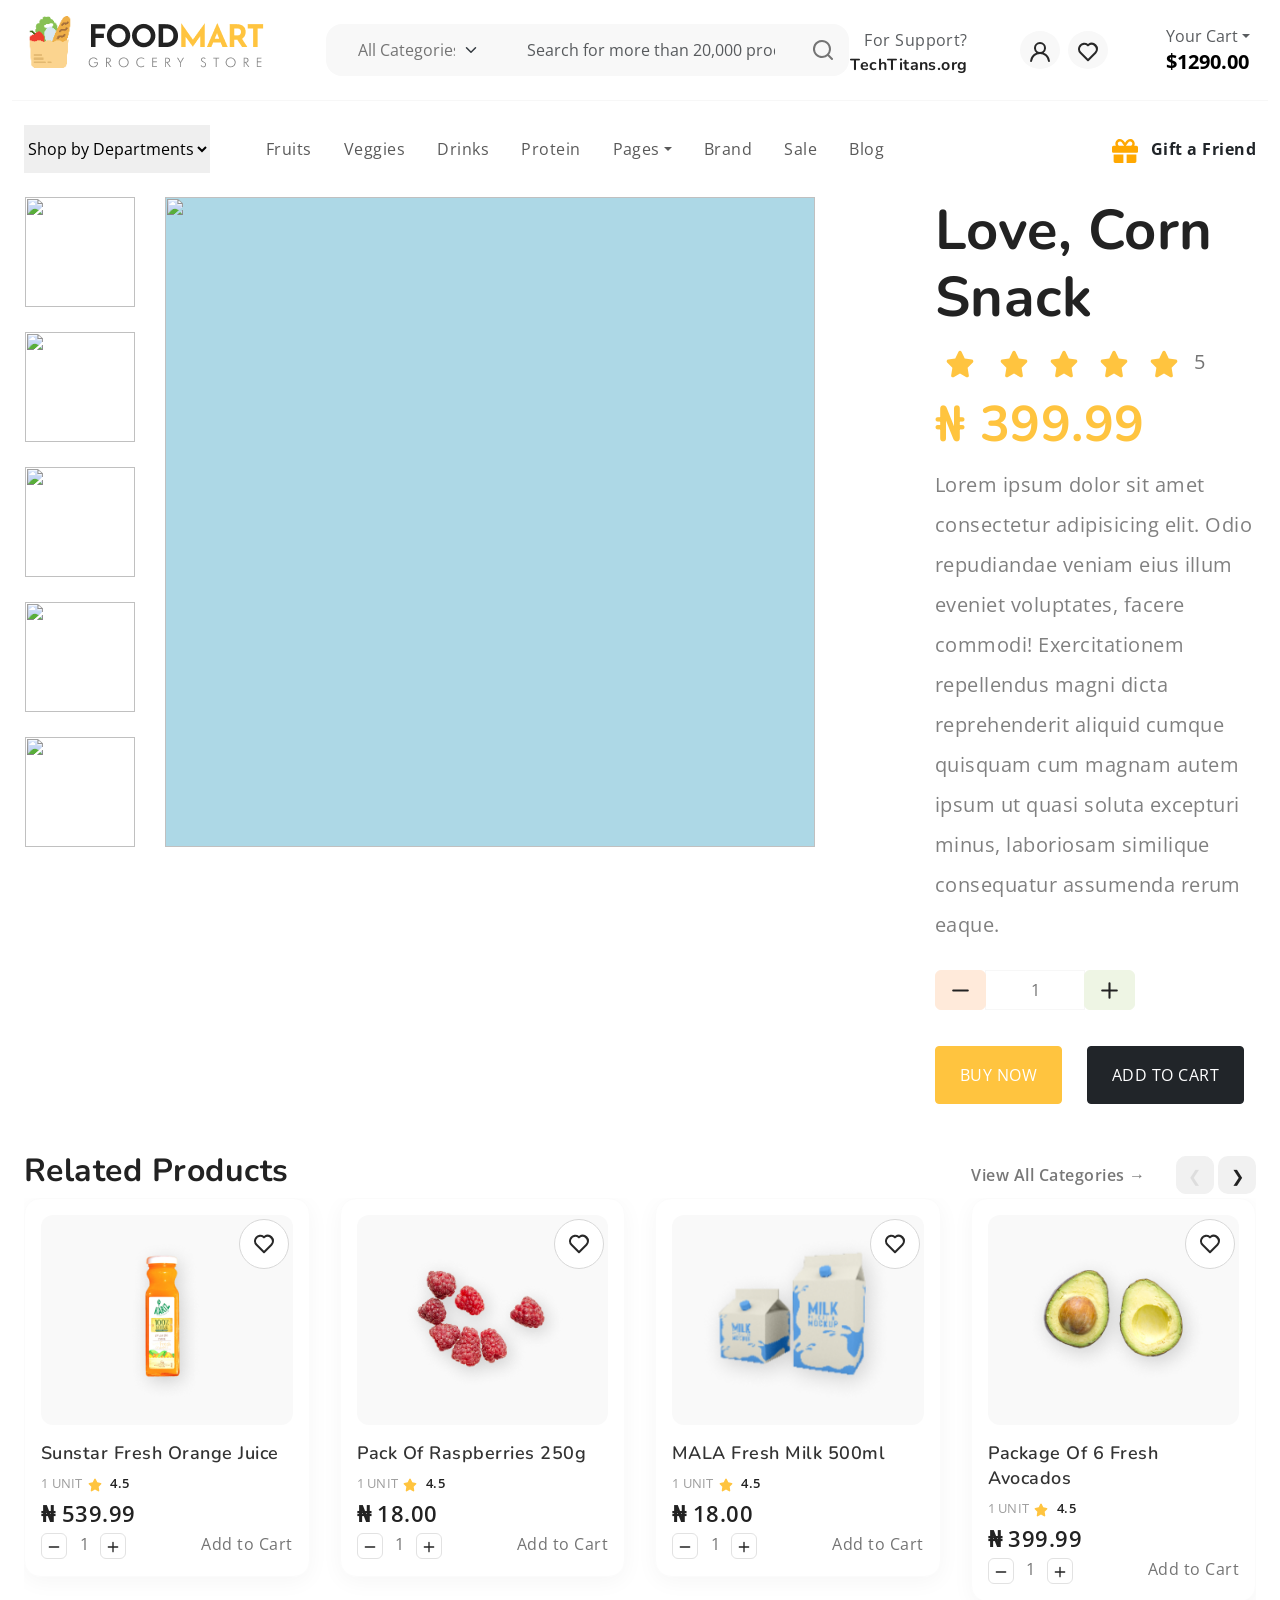
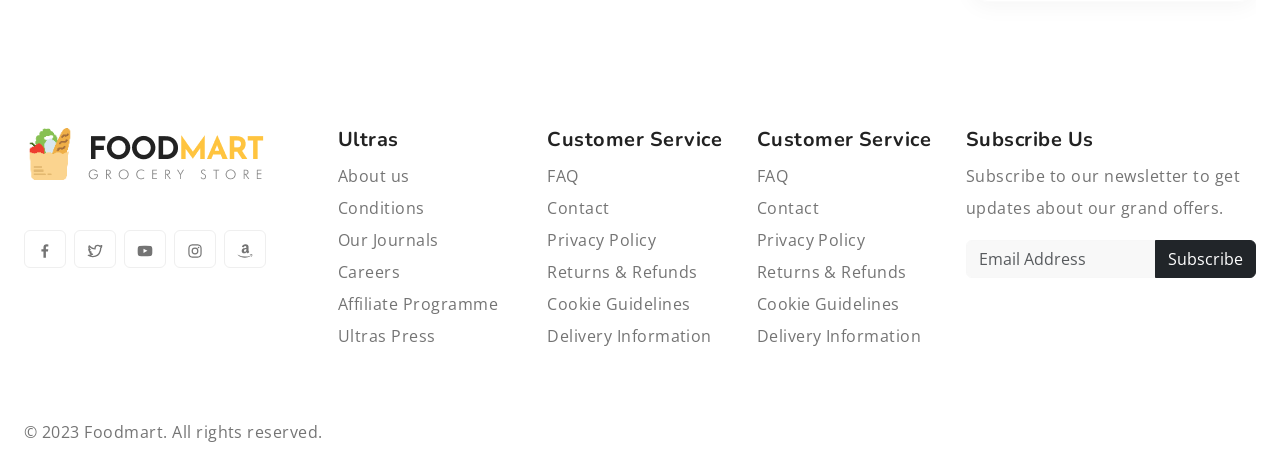
==== single-product.html @ 97806969 "Add files via upload" ====
<!DOCTYPE html>
<html lang="en">

<head>
    <title>GreenMart - Organic Ingredients Ecommerce Website</title>
    <meta charset="utf-8">
    <meta http-equiv="X-UA-Compatible" content="IE=edge">
    <meta name="viewport" content="width=device-width, initial-scale=1.0">
    <meta name="format-detection" content="telephone=no">
    <meta name="apple-mobile-web-app-capable" content="yes">
    <meta name="author" content="">
    <meta name="keywords" content="">
    <meta name="description" content="">

    <link rel="stylesheet" href="https://cdn.jsdelivr.net/npm/swiper@9/swiper-bundle.min.css">
    <link href="https://cdn.jsdelivr.net/npm/bootstrap@5.3.0-alpha3/dist/css/bootstrap.min.css" rel="stylesheet"
        integrity="sha384-KK94CHFLLe+nY2dmCWGMq91rCGa5gtU4mk92HdvYe+M/SXH301p5ILy+dN9+nJOZ" crossorigin="anonymous">
    <link rel="stylesheet" type="text/css" href="css/vendor.css">
    <link rel="stylesheet" type="text/css" href="style.css">

    <link rel="preconnect" href="https://fonts.googleapis.com">
    <link rel="preconnect" href="https://fonts.gstatic.com" crossorigin>
    <link
        href="https://fonts.googleapis.com/css2?family=Nunito:wght@400;700&family=Open+Sans:ital,wght@0,400;0,700;1,400;1,700&display=swap"
        rel="stylesheet">

</head>

<body>

    <svg xmlns="http://www.w3.org/2000/svg" style="display: none;">
        <defs>
            <symbol xmlns="http://www.w3.org/2000/svg" id="link" viewBox="0 0 24 24">
                <path fill="currentColor"
                    d="M12 19a1 1 0 1 0-1-1a1 1 0 0 0 1 1Zm5 0a1 1 0 1 0-1-1a1 1 0 0 0 1 1Zm0-4a1 1 0 1 0-1-1a1 1 0 0 0 1 1Zm-5 0a1 1 0 1 0-1-1a1 1 0 0 0 1 1Zm7-12h-1V2a1 1 0 0 0-2 0v1H8V2a1 1 0 0 0-2 0v1H5a3 3 0 0 0-3 3v14a3 3 0 0 0 3 3h14a3 3 0 0 0 3-3V6a3 3 0 0 0-3-3Zm1 17a1 1 0 0 1-1 1H5a1 1 0 0 1-1-1v-9h16Zm0-11H4V6a1 1 0 0 1 1-1h1v1a1 1 0 0 0 2 0V5h8v1a1 1 0 0 0 2 0V5h1a1 1 0 0 1 1 1ZM7 15a1 1 0 1 0-1-1a1 1 0 0 0 1 1Zm0 4a1 1 0 1 0-1-1a1 1 0 0 0 1 1Z" />
            </symbol>
            <symbol xmlns="http://www.w3.org/2000/svg" id="arrow-right" viewBox="0 0 24 24">
                <path fill="currentColor"
                    d="M17.92 11.62a1 1 0 0 0-.21-.33l-5-5a1 1 0 0 0-1.42 1.42l3.3 3.29H7a1 1 0 0 0 0 2h7.59l-3.3 3.29a1 1 0 0 0 0 1.42a1 1 0 0 0 1.42 0l5-5a1 1 0 0 0 .21-.33a1 1 0 0 0 0-.76Z" />
            </symbol>
            <symbol xmlns="http://www.w3.org/2000/svg" id="category" viewBox="0 0 24 24">
                <path fill="currentColor"
                    d="M19 5.5h-6.28l-.32-1a3 3 0 0 0-2.84-2H5a3 3 0 0 0-3 3v13a3 3 0 0 0 3 3h14a3 3 0 0 0 3-3v-10a3 3 0 0 0-3-3Zm1 13a1 1 0 0 1-1 1H5a1 1 0 0 1-1-1v-13a1 1 0 0 1 1-1h4.56a1 1 0 0 1 .95.68l.54 1.64a1 1 0 0 0 .95.68h7a1 1 0 0 1 1 1Z" />
            </symbol>
            <symbol xmlns="http://www.w3.org/2000/svg" id="calendar" viewBox="0 0 24 24">
                <path fill="currentColor"
                    d="M19 4h-2V3a1 1 0 0 0-2 0v1H9V3a1 1 0 0 0-2 0v1H5a3 3 0 0 0-3 3v12a3 3 0 0 0 3 3h14a3 3 0 0 0 3-3V7a3 3 0 0 0-3-3Zm1 15a1 1 0 0 1-1 1H5a1 1 0 0 1-1-1v-7h16Zm0-9H4V7a1 1 0 0 1 1-1h2v1a1 1 0 0 0 2 0V6h6v1a1 1 0 0 0 2 0V6h2a1 1 0 0 1 1 1Z" />
            </symbol>
            <symbol xmlns="http://www.w3.org/2000/svg" id="heart" viewBox="0 0 24 24">
                <path fill="currentColor"
                    d="M20.16 4.61A6.27 6.27 0 0 0 12 4a6.27 6.27 0 0 0-8.16 9.48l7.45 7.45a1 1 0 0 0 1.42 0l7.45-7.45a6.27 6.27 0 0 0 0-8.87Zm-1.41 7.46L12 18.81l-6.75-6.74a4.28 4.28 0 0 1 3-7.3a4.25 4.25 0 0 1 3 1.25a1 1 0 0 0 1.42 0a4.27 4.27 0 0 1 6 6.05Z" />
            </symbol>
            <symbol xmlns="http://www.w3.org/2000/svg" id="plus" viewBox="0 0 24 24">
                <path fill="currentColor"
                    d="M19 11h-6V5a1 1 0 0 0-2 0v6H5a1 1 0 0 0 0 2h6v6a1 1 0 0 0 2 0v-6h6a1 1 0 0 0 0-2Z" />
            </symbol>
            <symbol xmlns="http://www.w3.org/2000/svg" id="minus" viewBox="0 0 24 24">
                <path fill="currentColor" d="M19 11H5a1 1 0 0 0 0 2h14a1 1 0 0 0 0-2Z" />
            </symbol>
            <symbol xmlns="http://www.w3.org/2000/svg" id="cart" viewBox="0 0 24 24">
                <path fill="currentColor"
                    d="M8.5 19a1.5 1.5 0 1 0 1.5 1.5A1.5 1.5 0 0 0 8.5 19ZM19 16H7a1 1 0 0 1 0-2h8.491a3.013 3.013 0 0 0 2.885-2.176l1.585-5.55A1 1 0 0 0 19 5H6.74a3.007 3.007 0 0 0-2.82-2H3a1 1 0 0 0 0 2h.921a1.005 1.005 0 0 1 .962.725l.155.545v.005l1.641 5.742A3 3 0 0 0 7 18h12a1 1 0 0 0 0-2Zm-1.326-9l-1.22 4.274a1.005 1.005 0 0 1-.963.726H8.754l-.255-.892L7.326 7ZM16.5 19a1.5 1.5 0 1 0 1.5 1.5a1.5 1.5 0 0 0-1.5-1.5Z" />
            </symbol>
            <symbol xmlns="http://www.w3.org/2000/svg" id="check" viewBox="0 0 24 24">
                <path fill="currentColor"
                    d="M18.71 7.21a1 1 0 0 0-1.42 0l-7.45 7.46l-3.13-3.14A1 1 0 1 0 5.29 13l3.84 3.84a1 1 0 0 0 1.42 0l8.16-8.16a1 1 0 0 0 0-1.47Z" />
            </symbol>
            <symbol xmlns="http://www.w3.org/2000/svg" id="trash" viewBox="0 0 24 24">
                <path fill="currentColor"
                    d="M10 18a1 1 0 0 0 1-1v-6a1 1 0 0 0-2 0v6a1 1 0 0 0 1 1ZM20 6h-4V5a3 3 0 0 0-3-3h-2a3 3 0 0 0-3 3v1H4a1 1 0 0 0 0 2h1v11a3 3 0 0 0 3 3h8a3 3 0 0 0 3-3V8h1a1 1 0 0 0 0-2ZM10 5a1 1 0 0 1 1-1h2a1 1 0 0 1 1 1v1h-4Zm7 14a1 1 0 0 1-1 1H8a1 1 0 0 1-1-1V8h10Zm-3-1a1 1 0 0 0 1-1v-6a1 1 0 0 0-2 0v6a1 1 0 0 0 1 1Z" />
            </symbol>
            <symbol xmlns="http://www.w3.org/2000/svg" id="star-outline" viewBox="0 0 15 15">
                <path fill="none" stroke="currentColor" stroke-linecap="round" stroke-linejoin="round"
                    d="M7.5 9.804L5.337 11l.413-2.533L4 6.674l2.418-.37L7.5 4l1.082 2.304l2.418.37l-1.75 1.793L9.663 11L7.5 9.804Z" />
            </symbol>
            <symbol xmlns="http://www.w3.org/2000/svg" id="star-solid" viewBox="0 0 15 15">
                <path fill="currentColor"
                    d="M7.953 3.788a.5.5 0 0 0-.906 0L6.08 5.85l-2.154.33a.5.5 0 0 0-.283.843l1.574 1.613l-.373 2.284a.5.5 0 0 0 .736.518l1.92-1.063l1.921 1.063a.5.5 0 0 0 .736-.519l-.373-2.283l1.574-1.613a.5.5 0 0 0-.283-.844L8.921 5.85l-.968-2.062Z" />
            </symbol>
            <symbol xmlns="http://www.w3.org/2000/svg" id="search" viewBox="0 0 24 24">
                <path fill="currentColor"
                    d="M21.71 20.29L18 16.61A9 9 0 1 0 16.61 18l3.68 3.68a1 1 0 0 0 1.42 0a1 1 0 0 0 0-1.39ZM11 18a7 7 0 1 1 7-7a7 7 0 0 1-7 7Z" />
            </symbol>
            <symbol xmlns="http://www.w3.org/2000/svg" id="user" viewBox="0 0 24 24">
                <path fill="currentColor"
                    d="M15.71 12.71a6 6 0 1 0-7.42 0a10 10 0 0 0-6.22 8.18a1 1 0 0 0 2 .22a8 8 0 0 1 15.9 0a1 1 0 0 0 1 .89h.11a1 1 0 0 0 .88-1.1a10 10 0 0 0-6.25-8.19ZM12 12a4 4 0 1 1 4-4a4 4 0 0 1-4 4Z" />
            </symbol>
            <symbol xmlns="http://www.w3.org/2000/svg" id="close" viewBox="0 0 15 15">
                <path fill="currentColor"
                    d="M7.953 3.788a.5.5 0 0 0-.906 0L6.08 5.85l-2.154.33a.5.5 0 0 0-.283.843l1.574 1.613l-.373 2.284a.5.5 0 0 0 .736.518l1.92-1.063l1.921 1.063a.5.5 0 0 0 .736-.519l-.373-2.283l1.574-1.613a.5.5 0 0 0-.283-.844L8.921 5.85l-.968-2.062Z" />
            </symbol>
        </defs>
    </svg>

    <div class="preloader-wrapper">
        <div class="preloader">
        </div>
    </div>

    <div class="offcanvas offcanvas-end" data-bs-scroll="true" tabindex="-1" id="offcanvasCart"
        aria-labelledby="My Cart">
        <div class="offcanvas-header justify-content-center">
            <button type="button" class="btn-close" data-bs-dismiss="offcanvas" aria-label="Close"></button>
        </div>
        <div class="offcanvas-body">
            <div class="order-md-last">
                <h4 class="d-flex justify-content-between align-items-center mb-3">
                    <span class="text-primary">Your cart</span>
                    <span class="badge bg-primary rounded-pill">3</span>
                </h4>
                <ul class="list-group mb-3">
                    <li class="list-group-item d-flex justify-content-between lh-sm">
                        <div>
                            <h6 class="my-0">Growers cider</h6>
                            <small class="text-body-secondary">Brief description</small>
                        </div>
                        <span class="text-body-secondary">$12</span>
                    </li>
                    <li class="list-group-item d-flex justify-content-between lh-sm">
                        <div>
                            <h6 class="my-0">Fresh grapes</h6>
                            <small class="text-body-secondary">Brief description</small>
                        </div>
                        <span class="text-body-secondary">$8</span>
                    </li>
                    <li class="list-group-item d-flex justify-content-between lh-sm">
                        <div>
                            <h6 class="my-0">Heinz tomato ketchup</h6>
                            <small class="text-body-secondary">Brief description</small>
                        </div>
                        <span class="text-body-secondary">$5</span>
                    </li>
                    <li class="list-group-item d-flex justify-content-between">
                        <span>Total (USD)</span>
                        <strong>$20</strong>
                    </li>
                </ul>

                <button class="w-100 btn btn-primary btn-lg" type="submit">Continue to checkout</button>
            </div>
        </div>
    </div>

    <div class="offcanvas offcanvas-end" data-bs-scroll="true" tabindex="-1" id="offcanvasSearch"
        aria-labelledby="Search">
        <div class="offcanvas-header justify-content-center">
            <button type="button" class="btn-close" data-bs-dismiss="offcanvas" aria-label="Close"></button>
        </div>
        <div class="offcanvas-body">
            <div class="order-md-last">
                <h4 class="d-flex justify-content-between align-items-center mb-3">
                    <span class="text-primary">Search</span>
                </h4>
                <form role="search" action="index.html" method="get" class="d-flex mt-3 gap-0">
                    <input class="form-control rounded-start rounded-0 bg-light" type="email"
                        placeholder="What are you looking for?" aria-label="What are you looking for?">
                    <button class="btn btn-dark rounded-end rounded-0" type="submit">Search</button>
                </form>
            </div>
        </div>
    </div>

    <header>
        <div class="container-fluid">
            <div class="row py-3 border-bottom">

                <div class="col-sm-4 col-lg-3 text-center text-sm-start">
                    <div class="main-logo">
                        <a href="index.html">
                            <img src="images/logo.png" alt="logo" class="img-fluid">
                        </a>
                    </div>
                </div>

                <div class="col-sm-6 offset-sm-2 offset-md-0 col-lg-5 d-none d-lg-block">
                    <div class="search-bar row bg-light p-2 my-2 rounded-4">
                        <div class="col-md-4 d-none d-md-block">
                            <select class="form-select border-0 bg-transparent">
                                <option>All Categories</option>
                                <option>Grains</option>
                                <option>Fruits</option>
                                <option>Vegetables</option>
                                <option>Oils</option>
                                <option>Meat & Poultry</option>
                                <option>Fish & Seafood</option>
                                <option>Nuts & Seeds</option>
                                <option>Dairy Foods</option>
                                <option>Snacks & Drinks</option>
                            </select>
                        </div>
                        <div class="col-11 col-md-7">
                            <form id="search-form" class="text-center" action="index.html" method="post">
                                <input type="text" class="form-control border-0 bg-transparent"
                                    placeholder="Search for more than 20,000 products" />
                            </form>
                        </div>
                        <div class="col-1">
                            <svg xmlns="http://www.w3.org/2000/svg" width="24" height="24" viewBox="0 0 24 24">
                                <path fill="currentColor"
                                    d="M21.71 20.29L18 16.61A9 9 0 1 0 16.61 18l3.68 3.68a1 1 0 0 0 1.42 0a1 1 0 0 0 0-1.39ZM11 18a7 7 0 1 1 7-7a7 7 0 0 1-7 7Z" />
                            </svg>
                        </div>
                    </div>
                </div>

                <div
                    class="col-sm-8 col-lg-4 d-flex justify-content-end gap-5 align-items-center mt-4 mt-sm-0 justify-content-center justify-content-sm-end">
                    <div class="support-box text-end d-none d-xl-block">
                        <span class="fs-6 text-muted">For Support?</span>
                        <h6 class="mb-0">TechTitans.org</h6>
                    </div>

                    <ul class="d-flex justify-content-end list-unstyled m-0">
                        <li>
                            <a href="#" class="rounded-circle bg-light p-2 mx-1">
                                <svg width="24" height="24" viewBox="0 0 24 24">
                                    <use xlink:href="#user"></use>
                                </svg>
                            </a>
                        </li>
                        <li>
                            <a href="#" class="rounded-circle bg-light p-2 mx-1">
                                <svg width="24" height="24" viewBox="0 0 24 24">
                                    <use xlink:href="#heart"></use>
                                </svg>
                            </a>
                        </li>
                        <li class="d-lg-none">
                            <a href="#" class="rounded-circle bg-light p-2 mx-1" data-bs-toggle="offcanvas"
                                data-bs-target="#offcanvasCart" aria-controls="offcanvasCart">
                                <svg width="24" height="24" viewBox="0 0 24 24">
                                    <use xlink:href="#cart"></use>
                                </svg>
                            </a>
                        </li>
                        <li class="d-lg-none">
                            <a href="#" class="rounded-circle bg-light p-2 mx-1" data-bs-toggle="offcanvas"
                                data-bs-target="#offcanvasSearch" aria-controls="offcanvasSearch">
                                <svg width="24" height="24" viewBox="0 0 24 24">
                                    <use xlink:href="#search"></use>
                                </svg>
                            </a>
                        </li>
                    </ul>

                    <div class="cart text-end d-none d-lg-block dropdown">
                        <button class="border-0 bg-transparent d-flex flex-column gap-2 lh-1" type="button"
                            data-bs-toggle="offcanvas" data-bs-target="#offcanvasCart" aria-controls="offcanvasCart">
                            <span class="fs-6 text-muted dropdown-toggle">Your Cart</span>
                            <span class="cart-total fs-5 fw-bold">$1290.00</span>
                        </button>
                    </div>
                </div>

            </div>
        </div>
        <div class="container-fluid">
            <div class="row py-3">
                <div class="d-flex  justify-content-center justify-content-sm-between align-items-center">
                    <nav class="main-menu d-flex navbar navbar-expand-lg">

                        <button class="navbar-toggler" type="button" data-bs-toggle="offcanvas"
                            data-bs-target="#offcanvasNavbar" aria-controls="offcanvasNavbar">
                            <span class="navbar-toggler-icon"></span>
                        </button>

                        <div class="offcanvas offcanvas-end" tabindex="-1" id="offcanvasNavbar"
                            aria-labelledby="offcanvasNavbarLabel">

                            <div class="offcanvas-header justify-content-center">
                                <button type="button" class="btn-close" data-bs-dismiss="offcanvas"
                                    aria-label="Close"></button>
                            </div>

                            <div class="offcanvas-body">

                                <select class="filter-categories border-0 mb-0 me-5">
                                    <option>Shop by Departments</option>
                                    <option>Fruits</option>
                                    <option>Vegetables</option>
                                    <option>Grains</option>
                                    <option>Oils</option>
                                    <option>Proteins</option>
                                    <option>Drinkables</option>
                                </select>

                                <ul class="navbar-nav justify-content-end menu-list list-unstyled d-flex gap-md-3 mb-0">
                                    <li class="nav-item active">
                                        <a href="#women" class="nav-link">Fruits</a>
                                    </li>
                                    <li class="nav-item dropdown">
                                        <a href="#men" class="nav-link">Veggies</a>
                                    </li>
                                    <li class="nav-item">
                                        <a href="#kids" class="nav-link">Drinks</a>
                                    </li>
                                    <li class="nav-item">
                                        <a href="#accessories" class="nav-link">Protein</a>
                                    </li>
                                    <li class="nav-item dropdown">
                                        <a class="nav-link dropdown-toggle" role="button" id="pages"
                                            data-bs-toggle="dropdown" aria-expanded="false">Pages</a>
                                        <ul class="dropdown-menu" aria-labelledby="pages">
                                            <li><a href="about.html" class="dropdown-item">About Us <span
                                                        class="badge bg-success text-dark ms-2">PRO</span></a></li>
                                            <li><a href="shop.html" class="dropdown-item">Shop <span
                                                        class="badge bg-success text-dark ms-2">PRO</span></a></li>
                                            <li><a href="single-product.html" class="dropdown-item">Single Product <span
                                                        class="badge bg-success text-dark ms-2">PRO</span></a></li>
                                            <li><a href="cart.html" class="dropdown-item">Cart <span
                                                        class="badge bg-success text-dark ms-2">PRO</span></a></li>
                                            <li><a href="checkout.html" class="dropdown-item">Checkout <span
                                                        class="badge bg-success text-dark ms-2">PRO</span></a></li>
                                            <li><a href="blog.html" class="dropdown-item">Blog <span
                                                        class="badge bg-success text-dark ms-2">PRO</span></a></li>
                                            <li><a href="single-post.html" class="dropdown-item">Single Post <span
                                                        class="badge bg-success text-dark ms-2">PRO</span></a></li>
                                            <li><a href="styles.html" class="dropdown-item">Styles <span
                                                        class="badge bg-success text-dark ms-2">PRO</span></a></li>
                                            <li><a href="contact.html" class="dropdown-item">Contact <span
                                                        class="badge bg-success text-dark ms-2">PRO</span></a></li>
                                            <li><a href="thank-you.html" class="dropdown-item">Thank You <span
                                                        class="badge bg-success text-dark ms-2">PRO</span></a></li>
                                            <li><a href="account.html" class="dropdown-item">My Account <span
                                                        class="badge bg-success text-dark ms-2">PRO</span></a></li>
                                            <li><a href="404.html" class="dropdown-item">404 Error <span
                                                        class="badge bg-success text-dark ms-2">PRO</span></a></li>
                                        </ul>
                                    </li>
                                    <li class="nav-item">
                                        <a href="#brand" class="nav-link">Brand</a>
                                    </li>
                                    <li class="nav-item">
                                        <a href="#sale" class="nav-link">Sale</a>
                                    </li>
                                    <li class="nav-item">
                                        <a href="#blog" class="nav-link">Blog</a>
                                    </li>
                                </ul>

                            </div>

                        </div>

                    </nav>
                    <div class="d-none d-lg-block">
                        <a href="https://templatesjungle.gumroad.com/l/foodmart-bootstrap-html-template" target="_blank"
                            class="nav-link btn-coupon-code">
                            <img src="images/gift.svg" alt="gift icon">
                            <strong class="ms-2 text-dark">Gift a Friend</strong>
                        </a>
                    </div>
                </div>
            </div>
        </div>
    </header>

    <div id="wrapper">
        <div class="product-angles">

            <div id="angles">
                <img src="/Green-Mart-main/images/product-thumbnail-85.jpg" alt="">
                <img src="/Green-Mart-main/images/product-thumbnail-86.jpg" alt="">
                <img src="/Green-Mart-main/images/product-thumbnail-87.jpg" alt="">
                <img src="/Green-Mart-main/images/product-thumbnail-88.jpg" alt="">
                <img src="/Green-Mart-main/images/product-thumbnail-89.jpg" style="margin-bottom: 0;" alt="">

            </div>

        </div>

        <div class="product-photo">
            <img src="/Green-Mart-main/images/product-large-3.jpg" alt="">
        </div>

        <div class="product-info">
            <h3 class="display-4">Love, Corn Snack</h3>

            <div id="rating-container">

                <span class="rating"><svg width="50" height="50" class="text-primary">
                        <use xlink:href="#star-solid"></use>
                    </svg>
                    <svg width="50" height="50" class="text-primary">
                        <use xlink:href="#star-solid"></use>
                    </svg><svg width="50" height="50" class="text-primary">
                        <use xlink:href="#star-solid"></use>
                    </svg><svg width="50" height="50" class="text-primary">
                        <use xlink:href="#star-solid"></use>
                    </svg><svg width="50" height="50" class="text-primary">
                        <use xlink:href="#star-solid"></use>
                    </svg>
                    <span style="font-size: 20px;">5</span> </span>

            </div>

            <h2 class="section-title display-4"> <span class="text-primary" style="font-size: 50px;">&#8358
                    399.99</span></h2>

            <p style="font-size: 20px; color: grey;">Lorem ipsum dolor sit amet consectetur adipisicing elit. Odio
                repudiandae veniam eius illum eveniet voluptates, facere commodi! Exercitationem repellendus magni dicta
                reprehenderit aliquid cumque quisquam cum magnam autem ipsum ut quasi soluta excepturi minus, laboriosam
                similique consequatur assumenda rerum eaque.</p>

            <div class="input-group product-qty" style="width: 200px; margin-top: 25px;">
                <span class="input-group-btn">
                    <button type="button" class="quantity-left-minus btn btn-danger btn-number" data-type="minus">
                        <svg width="25" height="25">
                            <use xlink:href="#minus"></use>
                        </svg>
                    </button>
                </span>
                <input type="text" id="quantity" name="quantity" class="form-control input-number" value="1"
                    style="text-align: center;">
                <span class="input-group-btn">
                    <button type="button" class="quantity-right-plus btn btn-success btn-number" data-type="plus">
                        <svg width="25" height="25">
                            <use xlink:href="#plus"></use>
                        </svg>
                    </button>
                </span>
            </div>

            <div class="buttons">
                <a href="#" style="background-color: #FFC43F; color: white; border-color: #FFC43F;" class="btn btn-outline-dark btn-lg text-uppercase fs-6 rounded-1 px-4 py-3 mt-3">BUY
                    Now</a>

                <a href="#" style="background-color: #212529; color: white; border-color: #212529;" class="btn btn-outline-dark btn-lg text-uppercase fs-6 rounded-1 px-4 py-3 mt-3">ADD TO CART
                    </a>
            </div>

        </div>

        <div class="product-info-description">

            <div class="info-choices"></div>

            <div></div>
        </div>
    </div>


    <style>
        #wrapper {
            display: flex;
        }

        .product-angles {

            width: 175px;
        }

        .product-angles img {
            margin-right: 30px;
            margin-left: 25px;
            width: 110px;
            height: 110px;
            margin-bottom: 25px;
        }

        .product-photo {
            border-radius: 100;
            width: 800px;
            margin-right: 60px;
            height: 650px;
        }

        .product-photo img{
            background-color: lightblue;
            border-radius: 100;
            width: 650px;
            margin-right: 60px;
            height: 650px;
        }

        #angles {
            flex-direction: row;
        }

        .buttons{
            margin-top: 20px;
        }

        .buttons a{
            margin-right: 20px;
        }
    </style>





    <section class="py-5 overflow-hidden">
        <div class="container-fluid">
            <div class="row">
                <div class="col-md-12">

                    <div class="section-header d-flex justify-content-between">

                        <h2 class="section-title">Related Products</h2>

                        <div class="d-flex align-items-center">
                            <a href="#" class="btn-link text-decoration-none">View All Categories →</a>
                            <div class="swiper-buttons">
                                <button class="swiper-prev products-carousel-prev btn btn-primary">❮</button>
                                <button class="swiper-next products-carousel-next btn btn-primary">❯</button>
                            </div>
                        </div>
                    </div>

                </div>
            </div>
            <div class="row">
                <div class="col-md-12">

                    <div class="products-carousel swiper">
                        <div class="swiper-wrapper">

                            <div class="product-item swiper-slide">
                                <a href="#" class="btn-wishlist"><svg width="24" height="24">
                                        <use xlink:href="#heart"></use>
                                    </svg></a>
                                <figure>
                                    <a href="single-product.html" title="Product Title">
                                        <img src="images/thumb-orange-juice.png" class="tab-image">
                                    </a>
                                </figure>
                                <h3>Sunstar Fresh Orange Juice</h3>
                                <span class="qty">1 Unit</span><span class="rating"><svg width="24" height="24"
                                        class="text-primary">
                                        <use xlink:href="#star-solid"></use>
                                    </svg> 4.5</span>
                                <span class="price">&#8358 539.99</span>
                                <div class="d-flex align-items-center justify-content-between">
                                    <div class="input-group product-qty">
                                        <span class="input-group-btn">
                                            <button type="button" class="quantity-left-minus btn btn-danger btn-number"
                                                data-type="minus">
                                                <svg width="16" height="16">
                                                    <use xlink:href="#minus"></use>
                                                </svg>
                                            </button>
                                        </span>
                                        <input type="text" id="quantity" name="quantity"
                                            class="form-control input-number" value="1">
                                        <span class="input-group-btn">
                                            <button type="button" class="quantity-right-plus btn btn-success btn-number"
                                                data-type="plus">
                                                <svg width="16" height="16">
                                                    <use xlink:href="#plus"></use>
                                                </svg>
                                            </button>
                                        </span>
                                    </div>
                                    <a href="#" class="nav-link">Add to Cart <iconify-icon icon="uil:shopping-cart"></a>
                                </div>
                            </div>

                            <div class="product-item swiper-slide">
                                <a href="#" class="btn-wishlist"><svg width="24" height="24">
                                        <use xlink:href="#heart"></use>
                                    </svg></a>
                                <figure>
                                    <a href="single-product.html" title="Product Title">
                                        <img src="images/thumb-raspberries.png" class="tab-image">
                                    </a>
                                </figure>
                                <h3>Pack of Raspberries 250g</h3>
                                <span class="qty">1 Unit</span><span class="rating"><svg width="24" height="24"
                                        class="text-primary">
                                        <use xlink:href="#star-solid"></use>
                                    </svg> 4.5</span>
                                <span class="price">&#8358 18.00</span>
                                <div class="d-flex align-items-center justify-content-between">
                                    <div class="input-group product-qty">
                                        <span class="input-group-btn">
                                            <button type="button" class="quantity-left-minus btn btn-danger btn-number"
                                                data-type="minus">
                                                <svg width="16" height="16">
                                                    <use xlink:href="#minus"></use>
                                                </svg>
                                            </button>
                                        </span>
                                        <input type="text" id="quantity" name="quantity"
                                            class="form-control input-number" value="1">
                                        <span class="input-group-btn">
                                            <button type="button" class="quantity-right-plus btn btn-success btn-number"
                                                data-type="plus">
                                                <svg width="16" height="16">
                                                    <use xlink:href="#plus"></use>
                                                </svg>
                                            </button>
                                        </span>
                                    </div>
                                    <a href="#" class="nav-link">Add to Cart <iconify-icon icon="uil:shopping-cart"></a>
                                </div>
                            </div>

                            <div class="product-item swiper-slide">
                                <a href="#" class="btn-wishlist"><svg width="24" height="24">
                                        <use xlink:href="#heart"></use>
                                    </svg></a>
                                <figure>
                                    <a href="single-product.html" title="Product Title">
                                        <img src="images/thumb-milk.png" class="tab-image">
                                    </a>
                                </figure>
                                <h3>MALA Fresh Milk 500ml</h3>
                                <span class="qty">1 Unit</span><span class="rating"><svg width="24" height="24"
                                        class="text-primary">
                                        <use xlink:href="#star-solid"></use>
                                    </svg> 4.5</span>
                                <span class="price">&#8358 18.00</span>
                                <div class="d-flex align-items-center justify-content-between">
                                    <div class="input-group product-qty">
                                        <span class="input-group-btn">
                                            <button type="button" class="quantity-left-minus btn btn-danger btn-number"
                                                data-type="minus">
                                                <svg width="16" height="16">
                                                    <use xlink:href="#minus"></use>
                                                </svg>
                                            </button>
                                        </span>
                                        <input type="text" id="quantity" name="quantity"
                                            class="form-control input-number" value="1">
                                        <span class="input-group-btn">
                                            <button type="button" class="quantity-right-plus btn btn-success btn-number"
                                                data-type="plus">
                                                <svg width="16" height="16">
                                                    <use xlink:href="#plus"></use>
                                                </svg>
                                            </button>
                                        </span>
                                    </div>
                                    <a href="#" class="nav-link">Add to Cart <iconify-icon icon="uil:shopping-cart"></a>
                                </div>
                            </div>

                            <div class="product-item swiper-slide">
                                <a href="#" class="btn-wishlist"><svg width="24" height="24">
                                        <use xlink:href="#heart"></use>
                                    </svg></a>
                                <figure>
                                    <a href="single-product.html" title="Product Title">
                                        <img src="images/thumb-avocado.png" class="tab-image">
                                    </a>
                                </figure>
                                <h3>Package of 6 Fresh Avocados </h3>
                                <span class="qty">1 Unit</span><span class="rating"><svg width="24" height="24"
                                        class="text-primary">
                                        <use xlink:href="#star-solid"></use>
                                    </svg> 4.5</span>
                                <span class="price">&#8358 399.99</span>
                                <div class="d-flex align-items-center justify-content-between">
                                    <div class="input-group product-qty">
                                        <span class="input-group-btn">
                                            <button type="button" class="quantity-left-minus btn btn-danger btn-number"
                                                data-type="minus">
                                                <svg width="16" height="16">
                                                    <use xlink:href="#minus"></use>
                                                </svg>
                                            </button>
                                        </span>
                                        <input type="text" id="quantity" name="quantity"
                                            class="form-control input-number" value="1">
                                        <span class="input-group-btn">
                                            <button type="button" class="quantity-right-plus btn btn-success btn-number"
                                                data-type="plus">
                                                <svg width="16" height="16">
                                                    <use xlink:href="#plus"></use>
                                                </svg>
                                            </button>
                                        </span>
                                    </div>
                                    <a href="#" class="nav-link">Add to Cart <iconify-icon icon="uil:shopping-cart"></a>
                                </div>
                            </div>
                            <div class="product-item swiper-slide">
                                <a href="#" class="btn-wishlist"><svg width="24" height="24">
                                        <use xlink:href="#heart"></use>
                                    </svg></a>
                                <figure>
                                    <a href="single-product.html" title="Product Title">
                                        <img src="images/thumb-biscuits.png" class="tab-image">
                                    </a>
                                </figure>
                                <h3>Crunchy Cookie Biscuits 200g</h3>
                                <span class="qty">1 Unit</span><span class="rating"><svg width="24" height="24"
                                        class="text-primary">
                                        <use xlink:href="#star-solid"></use>
                                    </svg> 4.5</span>
                                <span class="price">&#8358 499.99</span>
                                <div class="d-flex align-items-center justify-content-between">
                                    <div class="input-group product-qty">
                                        <span class="input-group-btn">
                                            <button type="button" class="quantity-left-minus btn btn-danger btn-number"
                                                data-type="minus">
                                                <svg width="16" height="16">
                                                    <use xlink:href="#minus"></use>
                                                </svg>
                                            </button>
                                        </span>
                                        <input type="text" id="quantity" name="quantity"
                                            class="form-control input-number" value="1">
                                        <span class="input-group-btn">
                                            <button type="button" class="quantity-right-plus btn btn-success btn-number"
                                                data-type="plus">
                                                <svg width="16" height="16">
                                                    <use xlink:href="#plus"></use>
                                                </svg>
                                            </button>
                                        </span>
                                    </div>
                                    <a href="#" class="nav-link">Add to Cart <iconify-icon icon="uil:shopping-cart"></a>
                                </div>
                            </div>

                            <div class="product-item swiper-slide">
                                <a href="#" class="btn-wishlist"><svg width="24" height="24">
                                        <use xlink:href="#heart"></use>
                                    </svg></a>
                                <figure>
                                    <a href="single-product.html" title="Product Title">
                                        <img src="images/thumb-tomatoketchup.png" class="tab-image">
                                    </a>
                                </figure>
                                <h3>Sunstar Fresh Melon Juice</h3>
                                <span class="qty">1 Unit</span><span class="rating"><svg width="24" height="24"
                                        class="text-primary">
                                        <use xlink:href="#star-solid"></use>
                                    </svg> 4.5</span>
                                <span class="price">&#8358 399.99</span>
                                <div class="d-flex align-items-center justify-content-between">
                                    <div class="input-group product-qty">
                                        <span class="input-group-btn">
                                            <button type="button" class="quantity-left-minus btn btn-danger btn-number"
                                                data-type="minus">
                                                <svg width="16" height="16">
                                                    <use xlink:href="#minus"></use>
                                                </svg>
                                            </button>
                                        </span>
                                        <input type="text" id="quantity" name="quantity"
                                            class="form-control input-number" value="1">
                                        <span class="input-group-btn">
                                            <button type="button" class="quantity-right-plus btn btn-success btn-number"
                                                data-type="plus">
                                                <svg width="16" height="16">
                                                    <use xlink:href="#plus"></use>
                                                </svg>
                                            </button>
                                        </span>
                                    </div>
                                    <a href="#" class="nav-link">Add to Cart <iconify-icon icon="uil:shopping-cart"></a>
                                </div>
                            </div>

                            <div class="product-item swiper-slide">
                                <a href="#" class="btn-wishlist"><svg width="24" height="24">
                                        <use xlink:href="#heart"></use>
                                    </svg></a>
                                <figure>
                                    <a href="single-product.html" title="Product Title">
                                        <img src="images/thumb-bananas.png" class="tab-image">
                                    </a>
                                </figure>
                                <h3>Sunstar Fresh Melon Juice</h3>
                                <span class="qty">1 Unit</span><span class="rating"><svg width="24" height="24"
                                        class="text-primary">
                                        <use xlink:href="#star-solid"></use>
                                    </svg> 4.5</span>
                                <span class="price">&#8358 18.00</span>
                                <div class="d-flex align-items-center justify-content-between">
                                    <div class="input-group product-qty">
                                        <span class="input-group-btn">
                                            <button type="button" class="quantity-left-minus btn btn-danger btn-number"
                                                data-type="minus">
                                                <svg width="16" height="16">
                                                    <use xlink:href="#minus"></use>
                                                </svg>
                                            </button>
                                        </span>
                                        <input type="text" id="quantity" name="quantity"
                                            class="form-control input-number" value="1">
                                        <span class="input-group-btn">
                                            <button type="button" class="quantity-right-plus btn btn-success btn-number"
                                                data-type="plus">
                                                <svg width="16" height="16">
                                                    <use xlink:href="#plus"></use>
                                                </svg>
                                            </button>
                                        </span>
                                    </div>
                                    <a href="#" class="nav-link">Add to Cart <iconify-icon icon="uil:shopping-cart"></a>
                                </div>
                            </div>

                            <div class="product-item swiper-slide">
                                <a href="#" class="btn-wishlist"><svg width="24" height="24">
                                        <use xlink:href="#heart"></use>
                                    </svg></a>
                                <figure>
                                    <a href="single-product.html" title="Product Title">
                                        <img src="images/thumb-bananas.png" class="tab-image">
                                    </a>
                                </figure>
                                <h3>Sunstar Fresh Melon Juice</h3>
                                <span class="qty">1 Unit</span><span class="rating"><svg width="24" height="24"
                                        class="text-primary">
                                        <use xlink:href="#star-solid"></use>
                                    </svg> 4.5</span>
                                <span class="price">&#8358 18.00</span>
                                <div class="d-flex align-items-center justify-content-between">
                                    <div class="input-group product-qty">
                                        <span class="input-group-btn">
                                            <button type="button" class="quantity-left-minus btn btn-danger btn-number"
                                                data-type="minus">
                                                <svg width="16" height="16">
                                                    <use xlink:href="#minus"></use>
                                                </svg>
                                            </button>
                                        </span>
                                        <input type="text" id="quantity" name="quantity"
                                            class="form-control input-number" value="1">
                                        <span class="input-group-btn">
                                            <button type="button" class="quantity-right-plus btn btn-success btn-number"
                                                data-type="plus">
                                                <svg width="16" height="16">
                                                    <use xlink:href="#plus"></use>
                                                </svg>
                                            </button>
                                        </span>
                                    </div>
                                    <a href="#" class="nav-link">Add to Cart <iconify-icon icon="uil:shopping-cart"></a>
                                </div>
                            </div>

                        </div>
                    </div>
                    <!-- / products-carousel -->

                </div>
            </div>
        </div>
    </section>





    <footer class="py-5">
        <div class="container-fluid">
            <div class="row">

                <div class="col-lg-3 col-md-6 col-sm-6">
                    <div class="footer-menu">
                        <img src="images/logo.png" alt="logo">
                        <div class="social-links mt-5">
                            <ul class="d-flex list-unstyled gap-2">
                                <li>
                                    <a href="#" class="btn btn-outline-light">
                                        <svg xmlns="http://www.w3.org/2000/svg" width="16" height="16"
                                            viewBox="0 0 24 24">
                                            <path fill="currentColor"
                                                d="M15.12 5.32H17V2.14A26.11 26.11 0 0 0 14.26 2c-2.72 0-4.58 1.66-4.58 4.7v2.62H6.61v3.56h3.07V22h3.68v-9.12h3.06l.46-3.56h-3.52V7.05c0-1.05.28-1.73 1.76-1.73Z" />
                                        </svg>
                                    </a>
                                </li>
                                <li>
                                    <a href="#" class="btn btn-outline-light">
                                        <svg xmlns="http://www.w3.org/2000/svg" width="16" height="16"
                                            viewBox="0 0 24 24">
                                            <path fill="currentColor"
                                                d="M22.991 3.95a1 1 0 0 0-1.51-.86a7.48 7.48 0 0 1-1.874.794a5.152 5.152 0 0 0-3.374-1.242a5.232 5.232 0 0 0-5.223 5.063a11.032 11.032 0 0 1-6.814-3.924a1.012 1.012 0 0 0-.857-.365a.999.999 0 0 0-.785.5a5.276 5.276 0 0 0-.242 4.769l-.002.001a1.041 1.041 0 0 0-.496.89a3.042 3.042 0 0 0 .027.439a5.185 5.185 0 0 0 1.568 3.312a.998.998 0 0 0-.066.77a5.204 5.204 0 0 0 2.362 2.922a7.465 7.465 0 0 1-3.59.448A1 1 0 0 0 1.45 19.3a12.942 12.942 0 0 0 7.01 2.061a12.788 12.788 0 0 0 12.465-9.363a12.822 12.822 0 0 0 .535-3.646l-.001-.2a5.77 5.77 0 0 0 1.532-4.202Zm-3.306 3.212a.995.995 0 0 0-.234.702c.01.165.009.331.009.488a10.824 10.824 0 0 1-.454 3.08a10.685 10.685 0 0 1-10.546 7.93a10.938 10.938 0 0 1-2.55-.301a9.48 9.48 0 0 0 2.942-1.564a1 1 0 0 0-.602-1.786a3.208 3.208 0 0 1-2.214-.935q.224-.042.445-.105a1 1 0 0 0-.08-1.943a3.198 3.198 0 0 1-2.25-1.726a5.3 5.3 0 0 0 .545.046a1.02 1.02 0 0 0 .984-.696a1 1 0 0 0-.4-1.137a3.196 3.196 0 0 1-1.425-2.673c0-.066.002-.133.006-.198a13.014 13.014 0 0 0 8.21 3.48a1.02 1.02 0 0 0 .817-.36a1 1 0 0 0 .206-.867a3.157 3.157 0 0 1-.087-.729a3.23 3.23 0 0 1 3.226-3.226a3.184 3.184 0 0 1 2.345 1.02a.993.993 0 0 0 .921.298a9.27 9.27 0 0 0 1.212-.322a6.681 6.681 0 0 1-1.026 1.524Z" />
                                        </svg>
                                    </a>
                                </li>
                                <li>
                                    <a href="#" class="btn btn-outline-light">
                                        <svg xmlns="http://www.w3.org/2000/svg" width="16" height="16"
                                            viewBox="0 0 24 24">
                                            <path fill="currentColor"
                                                d="M23 9.71a8.5 8.5 0 0 0-.91-4.13a2.92 2.92 0 0 0-1.72-1A78.36 78.36 0 0 0 12 4.27a78.45 78.45 0 0 0-8.34.3a2.87 2.87 0 0 0-1.46.74c-.9.83-1 2.25-1.1 3.45a48.29 48.29 0 0 0 0 6.48a9.55 9.55 0 0 0 .3 2a3.14 3.14 0 0 0 .71 1.36a2.86 2.86 0 0 0 1.49.78a45.18 45.18 0 0 0 6.5.33c3.5.05 6.57 0 10.2-.28a2.88 2.88 0 0 0 1.53-.78a2.49 2.49 0 0 0 .61-1a10.58 10.58 0 0 0 .52-3.4c.04-.56.04-3.94.04-4.54ZM9.74 14.85V8.66l5.92 3.11c-1.66.92-3.85 1.96-5.92 3.08Z" />
                                        </svg>
                                    </a>
                                </li>
                                <li>
                                    <a href="#" class="btn btn-outline-light">
                                        <svg xmlns="http://www.w3.org/2000/svg" width="16" height="16"
                                            viewBox="0 0 24 24">
                                            <path fill="currentColor"
                                                d="M17.34 5.46a1.2 1.2 0 1 0 1.2 1.2a1.2 1.2 0 0 0-1.2-1.2Zm4.6 2.42a7.59 7.59 0 0 0-.46-2.43a4.94 4.94 0 0 0-1.16-1.77a4.7 4.7 0 0 0-1.77-1.15a7.3 7.3 0 0 0-2.43-.47C15.06 2 14.72 2 12 2s-3.06 0-4.12.06a7.3 7.3 0 0 0-2.43.47a4.78 4.78 0 0 0-1.77 1.15a4.7 4.7 0 0 0-1.15 1.77a7.3 7.3 0 0 0-.47 2.43C2 8.94 2 9.28 2 12s0 3.06.06 4.12a7.3 7.3 0 0 0 .47 2.43a4.7 4.7 0 0 0 1.15 1.77a4.78 4.78 0 0 0 1.77 1.15a7.3 7.3 0 0 0 2.43.47C8.94 22 9.28 22 12 22s3.06 0 4.12-.06a7.3 7.3 0 0 0 2.43-.47a4.7 4.7 0 0 0 1.77-1.15a4.85 4.85 0 0 0 1.16-1.77a7.59 7.59 0 0 0 .46-2.43c0-1.06.06-1.4.06-4.12s0-3.06-.06-4.12ZM20.14 16a5.61 5.61 0 0 1-.34 1.86a3.06 3.06 0 0 1-.75 1.15a3.19 3.19 0 0 1-1.15.75a5.61 5.61 0 0 1-1.86.34c-1 .05-1.37.06-4 .06s-3 0-4-.06a5.73 5.73 0 0 1-1.94-.3a3.27 3.27 0 0 1-1.1-.75a3 3 0 0 1-.74-1.15a5.54 5.54 0 0 1-.4-1.9c0-1-.06-1.37-.06-4s0-3 .06-4a5.54 5.54 0 0 1 .35-1.9A3 3 0 0 1 5 5a3.14 3.14 0 0 1 1.1-.8A5.73 5.73 0 0 1 8 3.86c1 0 1.37-.06 4-.06s3 0 4 .06a5.61 5.61 0 0 1 1.86.34a3.06 3.06 0 0 1 1.19.8a3.06 3.06 0 0 1 .75 1.1a5.61 5.61 0 0 1 .34 1.9c.05 1 .06 1.37.06 4s-.01 3-.06 4ZM12 6.87A5.13 5.13 0 1 0 17.14 12A5.12 5.12 0 0 0 12 6.87Zm0 8.46A3.33 3.33 0 1 1 15.33 12A3.33 3.33 0 0 1 12 15.33Z" />
                                        </svg>
                                    </a>
                                </li>
                                <li>
                                    <a href="#" class="btn btn-outline-light">
                                        <svg xmlns="http://www.w3.org/2000/svg" width="16" height="16"
                                            viewBox="0 0 24 24">
                                            <path fill="currentColor"
                                                d="M1.04 17.52q.1-.16.32-.02a21.308 21.308 0 0 0 10.88 2.9a21.524 21.524 0 0 0 7.74-1.46q.1-.04.29-.12t.27-.12a.356.356 0 0 1 .47.12q.17.24-.11.44q-.36.26-.92.6a14.99 14.99 0 0 1-3.84 1.58A16.175 16.175 0 0 1 12 22a16.017 16.017 0 0 1-5.9-1.09a16.246 16.246 0 0 1-4.98-3.07a.273.273 0 0 1-.12-.2a.215.215 0 0 1 .04-.12Zm6.02-5.7a4.036 4.036 0 0 1 .68-2.36A4.197 4.197 0 0 1 9.6 7.98a10.063 10.063 0 0 1 2.66-.66q.54-.06 1.76-.16v-.34a3.562 3.562 0 0 0-.28-1.72a1.5 1.5 0 0 0-1.32-.6h-.16a2.189 2.189 0 0 0-1.14.42a1.64 1.64 0 0 0-.62 1a.508.508 0 0 1-.4.46L7.8 6.1q-.34-.08-.34-.36a.587.587 0 0 1 .02-.14a3.834 3.834 0 0 1 1.67-2.64A6.268 6.268 0 0 1 12.26 2h.5a5.054 5.054 0 0 1 3.56 1.18a3.81 3.81 0 0 1 .37.43a3.875 3.875 0 0 1 .27.41a2.098 2.098 0 0 1 .18.52q.08.34.12.47a2.856 2.856 0 0 1 .06.56q.02.43.02.51v4.84a2.868 2.868 0 0 0 .15.95a2.475 2.475 0 0 0 .29.62q.14.19.46.61a.599.599 0 0 1 .12.32a.346.346 0 0 1-.16.28q-1.66 1.44-1.8 1.56a.557.557 0 0 1-.58.04q-.28-.24-.49-.46t-.3-.32a4.466 4.466 0 0 1-.29-.39q-.2-.29-.28-.39a4.91 4.91 0 0 1-2.2 1.52a6.038 6.038 0 0 1-1.68.2a3.505 3.505 0 0 1-2.53-.95a3.553 3.553 0 0 1-.99-2.69Zm3.44-.4a1.895 1.895 0 0 0 .39 1.25a1.294 1.294 0 0 0 1.05.47a1.022 1.022 0 0 0 .17-.02a1.022 1.022 0 0 1 .15-.02a2.033 2.033 0 0 0 1.3-1.08a3.13 3.13 0 0 0 .33-.83a3.8 3.8 0 0 0 .12-.73q.01-.28.01-.92v-.5a7.287 7.287 0 0 0-1.76.16a2.144 2.144 0 0 0-1.76 2.22Zm8.4 6.44a.626.626 0 0 1 .12-.16a3.14 3.14 0 0 1 .96-.46a6.52 6.52 0 0 1 1.48-.22a1.195 1.195 0 0 1 .38.02q.9.08 1.08.3a.655.655 0 0 1 .08.36v.14a4.56 4.56 0 0 1-.38 1.65a3.84 3.84 0 0 1-1.06 1.53a.302.302 0 0 1-.18.08a.177.177 0 0 1-.08-.02q-.12-.06-.06-.22a7.632 7.632 0 0 0 .74-2.42a.513.513 0 0 0-.08-.32q-.2-.24-1.12-.24q-.34 0-.8.04q-.5.06-.92.12a.232.232 0 0 1-.16-.04a.065.065 0 0 1-.02-.08a.153.153 0 0 1 .02-.06Z" />
                                        </svg>
                                    </a>
                                </li>
                            </ul>
                        </div>
                    </div>
                </div>

                <div class="col-md-2 col-sm-6">
                    <div class="footer-menu">
                        <h5 class="widget-title">Ultras</h5>
                        <ul class="menu-list list-unstyled">
                            <li class="menu-item">
                                <a href="#" class="nav-link">About us</a>
                            </li>
                            <li class="menu-item">
                                <a href="#" class="nav-link">Conditions </a>
                            </li>
                            <li class="menu-item">
                                <a href="#" class="nav-link">Our Journals</a>
                            </li>
                            <li class="menu-item">
                                <a href="#" class="nav-link">Careers</a>
                            </li>
                            <li class="menu-item">
                                <a href="#" class="nav-link">Affiliate Programme</a>
                            </li>
                            <li class="menu-item">
                                <a href="#" class="nav-link">Ultras Press</a>
                            </li>
                        </ul>
                    </div>
                </div>
                <div class="col-md-2 col-sm-6">
                    <div class="footer-menu">
                        <h5 class="widget-title">Customer Service</h5>
                        <ul class="menu-list list-unstyled">
                            <li class="menu-item">
                                <a href="#" class="nav-link">FAQ</a>
                            </li>
                            <li class="menu-item">
                                <a href="#" class="nav-link">Contact</a>
                            </li>
                            <li class="menu-item">
                                <a href="#" class="nav-link">Privacy Policy</a>
                            </li>
                            <li class="menu-item">
                                <a href="#" class="nav-link">Returns & Refunds</a>
                            </li>
                            <li class="menu-item">
                                <a href="#" class="nav-link">Cookie Guidelines</a>
                            </li>
                            <li class="menu-item">
                                <a href="#" class="nav-link">Delivery Information</a>
                            </li>
                        </ul>
                    </div>
                </div>
                <div class="col-md-2 col-sm-6">
                    <div class="footer-menu">
                        <h5 class="widget-title">Customer Service</h5>
                        <ul class="menu-list list-unstyled">
                            <li class="menu-item">
                                <a href="#" class="nav-link">FAQ</a>
                            </li>
                            <li class="menu-item">
                                <a href="#" class="nav-link">Contact</a>
                            </li>
                            <li class="menu-item">
                                <a href="#" class="nav-link">Privacy Policy</a>
                            </li>
                            <li class="menu-item">
                                <a href="#" class="nav-link">Returns & Refunds</a>
                            </li>
                            <li class="menu-item">
                                <a href="#" class="nav-link">Cookie Guidelines</a>
                            </li>
                            <li class="menu-item">
                                <a href="#" class="nav-link">Delivery Information</a>
                            </li>
                        </ul>
                    </div>
                </div>
                <div class="col-lg-3 col-md-6 col-sm-6">
                    <div class="footer-menu">
                        <h5 class="widget-title">Subscribe Us</h5>
                        <p>Subscribe to our newsletter to get updates about our grand offers.</p>
                        <form class="d-flex mt-3 gap-0" role="newsletter">
                            <input class="form-control rounded-start rounded-0 bg-light" type="email"
                                placeholder="Email Address" aria-label="Email Address">
                            <button class="btn btn-dark rounded-end rounded-0" type="submit">Subscribe</button>
                        </form>
                    </div>
                </div>

            </div>
        </div>
    </footer>
    <div id="footer-bottom">
        <div class="container-fluid">
            <div class="row">
                <div class="col-md-6 copyright">
                    <p>© 2023 Foodmart. All rights reserved.</p>
                </div>
            </div>
        </div>
    </div>
    <script src="js/jquery-1.11.0.min.js"></script>
    <script src="https://cdn.jsdelivr.net/npm/swiper@9/swiper-bundle.min.js"></script>
    <script src="https://cdn.jsdelivr.net/npm/bootstrap@5.3.0-alpha3/dist/js/bootstrap.bundle.min.js"
        integrity="sha384-ENjdO4Dr2bkBIFxQpeoTz1HIcje39Wm4jDKdf19U8gI4ddQ3GYNS7NTKfAdVQSZe"
        crossorigin="anonymous"></script>
    <script src="js/plugins.js"></script>
    <script src="js/script.js"></script>
</body>

</html>
---- style.css ----
/*------------------------------------------------

CSS STRUCTURE:

1. VARIABLES

2. GENERAL TYPOGRAPHY
  2.1 General Styles
  2.2 Floating & Alignment
  2.3 Forms
  2.4 Lists
  2.5 Code
  2.6 Tables
  2.7 Spacing
  2.8 Utilities
  2.9 Misc
    - Row Border
    - Zoom Effect
  2.10 Buttons
    - Button Sizes
    - Button Shapes
    - Button Color Scheme
    - Button Aligns
  2.11 Section
    - Hero Section
    - Section Title
    - Section Paddings
    - Section Margins
    - Section Bg Colors
    - Content Colors
    - Content   4.2 Accordions
  4.3 Brand Carousel
  4.4 Category Carousel

5. BLOG STYLES
  5.1 Blog Single Post
  5.2 About Author
  5.3 Comments List
  5.4 Comments Form3

6. SITE STRUCTURE
  6.1 Header
    - Header Menu
    - Nav Sidebar
  6.2 Billboard
  6.3 About Us Section
  6.4 Video Section
  6.5 Selling Products Section
  6.6 Quotation Section
  6.7 Latest Blogs Section
  6.8 Newsletter Section
  6.9 Instagram Section
  6.10 Footer
    - Footer Top
    - Footer Bottom

7. OTHER PAGES
  7.1 Product detail
  7.2 Shop page

    
/*--------------------------------------------------------------
/** 1. VARIABLES
--------------------------------------------------------------*/
:root {
    /* widths for rows and containers
     */
    --header-height       : 160px;
    --header-height-min   : 80px;
}
/* on mobile devices below 600px
 */
@media screen and (max-width: 600px) {
    :root {
        --header-height : 100px;
        --header-height-min   : 80px;
    }
}
/* Theme Colors */
:root {
    --accent-color       : #FFC43F;
    --dark-color         : #222222;
    --light-dark-color   : #727272;
    --light-color        : #fff;
    --grey-color         : #dbdbdb;
    --light-grey-color   : #fafafa;
    --primary-color      : #6995B1;
    --light-primary-color   : #eef1f3;
}

/* Fonts */
:root {
    --body-font           : "Open Sans", sans-serif;
    --heading-font        : "Nunito", sans-serif;
}

body {
  --bs-link-color: #333;
  --bs-link-hover-color:#333;

  --bs-link-color-rgb: 40,40,40;
  --bs-link-hover-color-rgb: 0,0,0;

  /* --bs-link-color: #FFC43F;
  --bs-link-hover-color: #FFC43F; */

  --bs-light-rgb: 248, 248, 248;

  --bs-font-sans-serif: "Open Sans", sans-serif;
  --bs-body-font-family: var(--bs-font-sans-serif);
  --bs-body-font-size: 1rem;
  --bs-body-font-weight: 400;
  --bs-body-line-height: 2;
  --bs-body-color: #747474;

  --bs-primary: #FFC43F;
  --bs-primary-rgb: 255, 196, 63;

  --bs-success: #a3be4c;
  --bs-success-rgb: 163, 190, 76;
  
  --bs-primary-bg-subtle: #FFF9EB;
  --bs-success-bg-subtle: #eef5e5;
  
  --bs-border-color: #F7F7F7;

  --bs-secondary-rgb: 230, 243, 251;
  /* --bs-success-rgb: 238, 245, 228; */
  --bs-danger-rgb: 249, 235, 231;
  --bs-warning-rgb: 255, 249, 235;
  --bs-info-rgb: 230, 243, 250;
}
.btn-primary {
  --bs-btn-color: #fff;
  --bs-btn-bg: #ffc43f;
  --bs-btn-border-color: transparent;
  --bs-btn-hover-color: #fff;
  --bs-btn-hover-bg: #f7a422;
  --bs-btn-hover-border-color: transparent;
  --bs-btn-focus-shadow-rgb: 49,132,253;
  --bs-btn-active-color: #fff;
  --bs-btn-active-bg: #ffc43f;
  --bs-btn-active-border-color: transparent;
  --bs-btn-active-shadow: inset 0 3px 5px rgba(0, 0, 0, 0.125);
  --bs-btn-disabled-color: #fff;
  --bs-btn-disabled-bg: #d3d7dd;
  --bs-btn-disabled-border-color: transparent;
}
.btn-outline-primary {
  --bs-btn-color: #ffc43f;
  --bs-btn-border-color: #ffc43f;
  --bs-btn-hover-color: #fff;
  --bs-btn-hover-bg: #ffc107;
  --bs-btn-hover-border-color: #ffc107;
  --bs-btn-focus-shadow-rgb: 13,110,253;
  --bs-btn-active-color: #fff;
  --bs-btn-active-bg: #ffc107;
  --bs-btn-active-border-color: #ffc107;
  --bs-btn-active-shadow: inset 0 3px 5px rgba(0, 0, 0, 0.125);
  --bs-btn-disabled-color: #fff3cd;
  --bs-btn-disabled-bg: transparent;
  --bs-btn-disabled-border-color: #fff3cd;
  --bs-gradient: none;
}
.btn-outline-light {
  --bs-btn-color: #747474;
  --bs-btn-border-color: #EFEFEF;
  --bs-btn-hover-color: #000;
  --bs-btn-hover-bg: #EFEFEF;
  --bs-btn-hover-border-color: #EFEFEF;
  --bs-btn-focus-shadow-rgb: 248,249,250;
  --bs-btn-active-color: #000;
  --bs-btn-active-bg: #EFEFEF;
  --bs-btn-active-border-color: #EFEFEF;
  --bs-btn-active-shadow: inset 0 3px 5px rgba(0, 0, 0, 0.125);
  --bs-btn-disabled-color: #EFEFEF;
  --bs-btn-disabled-bg: transparent;
  --bs-btn-disabled-border-color: #EFEFEF;
  --bs-gradient: none;
}
.btn-warning {
  --bs-btn-color: #747474;
  --bs-btn-bg: #FCF7EB;
  --bs-btn-border-color: #FCF7EB;
  --bs-btn-hover-color: #747474;
  --bs-btn-hover-bg: #FFECBE;
  --bs-btn-hover-border-color: #FFECBE;
  --bs-btn-focus-shadow-rgb: 217,164,6;
  --bs-btn-active-color: #000;
  --bs-btn-active-bg: #FFECBE;
  --bs-btn-active-border-color: #FFECBE;
  --bs-btn-active-shadow: inset 0 3px 5px rgba(0, 0, 0, 0.125);
  --bs-btn-disabled-color: #000;
  --bs-btn-disabled-bg: #FCF7EB;
  --bs-btn-disabled-border-color: #FCF7EB;
}
.btn-success {
  --bs-btn-color: #222;
  --bs-btn-bg: #EEF5E4;
  --bs-btn-border-color: #EEF5E4;
  --bs-btn-hover-color: #222;
  --bs-btn-hover-bg: #9de3c2;
  --bs-btn-hover-border-color: #9de3c2;
  --bs-btn-focus-shadow-rgb: 60,153,110;
  --bs-btn-active-color: #222;
  --bs-btn-active-bg: #9de3c2;
  --bs-btn-active-border-color: #9de3c2;
  --bs-btn-active-shadow: inset 0 3px 5px rgba(0, 0, 0, 0.125);
  --bs-btn-disabled-color: #222;
  --bs-btn-disabled-bg: #EEF5E4;
  --bs-btn-disabled-border-color: #EEF5E4;
}
.btn-danger {
  --bs-btn-color: #222;
  --bs-btn-bg: #FFEADA;
  --bs-btn-border-color: #FFEADA;
  --bs-btn-hover-color: #222;
  --bs-btn-hover-bg: #ecc9af;
  --bs-btn-hover-border-color: #ecc9af;
  --bs-btn-focus-shadow-rgb: 60,153,110;
  --bs-btn-active-color: #222;
  --bs-btn-active-bg: #ecc9af;
  --bs-btn-active-border-color: #ecc9af;
  --bs-btn-active-shadow: inset 0 3px 5px rgba(0, 0, 0, 0.125);
  --bs-btn-disabled-color: #222;
  --bs-btn-disabled-bg: #FFEADA;
  --bs-btn-disabled-border-color: #FFEADA;
}
body {
  letter-spacing: 0.03em;
}
h1,h2,h3,h4,h5,h6 {
  font-family: var(--heading-font);
  color: var(--dark-color);
  font-weight: 700;
}
.display-1,
.display-2,
.display-3,
.display-4,
.display-5,
.display-6 {
  font-weight: 700;
}
.breadcrumb.text-white {
  --bs-breadcrumb-divider-color: #fff;
  --bs-breadcrumb-item-active-color: var(--bs-primary);
}
.dropdown-menu {
  --bs-dropdown-link-active-bg: var(--bs-primary);
}
.nav-pills .nav-link {
  --bs-nav-pills-link-active-color: #111;
  --bs-nav-pills-link-active-bg: #f1f1f1;
}

.container, .container-fluid, .container-lg, .container-md, .container-sm, .container-xl, .container-xxl {
  --bs-gutter-x: 3rem;
}
/*----------------------------------------------*/
/* 6. SITE STRUCTURE */
/*----------------------------------------------*/
/* 6.1 Header
--------------------------------------------------------------*/
/* Preloader */
.preloader-wrapper {
  width: 100%;
  height: 100vh;
  margin: 0 auto;
  position: fixed;
  top: 0;
  left: 0;
  z-index: 111;
  background: #fff;
}

.preloader-wrapper .preloader {
  margin: 20% auto 0;
  transform: translateZ(0);
}

.preloader:before,
.preloader:after {
  content: '';
  position: absolute;
  top: 0;
}

.preloader:before,
.preloader:after,
.preloader {
  border-radius: 50%;
  width: 2em;
  height: 2em;
  animation: animation 1.2s infinite ease-in-out;
}

.preloader {
  animation-delay: -0.16s;
}

.preloader:before {
  left: -3.5em;
  animation-delay: -0.32s;
}

.preloader:after {
  left: 3.5em;
}

@keyframes animation {
  0%,
  80%,
  100% {
    box-shadow: 0 2em 0 -1em var(--accent-color);
  }
  40% {
    box-shadow: 0 2em 0 0 var(--accent-color);
  }
}

/* *** Start editing below this line *** */
.container-fluid {
  max-width: 1600px;
}
.banner-blocks {
  display: grid;
  grid-template-columns: repeat(12, 1fr);
  grid-template-rows: repeat(2, 1fr);
  grid-gap: 2rem;
}
.block-1 { grid-area: 1 / 1 / 3 / 8; }
.block-2 { grid-area: 1 / 8 / 2 / 13; }
.block-3 { grid-area: 2 / 8 / 3 / 13; }

@media screen and (max-width:1140px) {
  .banner-blocks {
    grid-template-columns: 1fr;
    grid-template-rows: repeat(4, 1fr);
  }
  .block-1 { grid-area: 1 / 1 / 3 / 2; }
  .block-2 { grid-area: 3 / 1 / 4 / 2; }
  .block-3 { grid-area: 4 / 1 / 5 / 2; }
  
}

/* banner ad */
.banner-ad {
  position: relative;
  overflow: hidden;
  border-radius: 12px;
}
.banner-ad.blue {
  background: #e6f3fb;
}
.banner-ad .swiper-pagination {
  bottom: 40px;
  left: 0;
  right: 0;
}
.banner-ad .swiper-pagination .swiper-pagination-bullet {
  width: 16px;
  height: 16px;
  margin: 4px;
  background: #FFF;
  opacity: 1;
  transition: background 0.3s ease-out;
}
.banner-ad .swiper-pagination .swiper-pagination-bullet.swiper-pagination-bullet-active{
  background: #FFC43F;
}
.banner-ad .swiper-slide {
  min-height: 630px;
  display: flex;
}
/* .banner-ad .banner-content {
  padding: 52px;
}
.banner-ad.large .banner-content {
  padding: 90px;
} */
.banner-ad .banner-content .categories {
  font-family: 'Garamond';
  font-size: 37px;
  text-transform: capitalize;
  color: var(--dark-color);
}
.banner-ad .banner-content .sale {
  position: relative;
  display: inline-block;
}
.banner-ad .banner-content .sale:before {
  content: '';
  width: 80px;
  border-bottom: 1px solid #111;
  position: absolute;
  bottom: 6px;
}
.banner-ad .banner-content .sale:after {
  content: 'SALE';
  font-family: var(--body-font);
  position: absolute;
  font-size: 11px;
  line-height: 15px;
  letter-spacing: 0.3em;
  text-transform: uppercase;
  color: #252525;
  bottom: 0;
  right: 0;
}
.banner-ad .banner-content .banner-title {
  letter-spacing: 0.02em;
  font-size: 33px;
}
.banner-ad.large .banner-content .categories {
  color: var(--accent-color);
}
.banner-ad.large .banner-content .banner-title {
  font-size: 54px;
}

/* Swiper carousel */
.swiper-prev,
.swiper-next {
  width: 38px;
  height: 38px;
  line-height: 38px;
  background: #F1F1F1;
  color: #222222;
  padding: 0;
  text-align: center;
  border-radius: 10px;
  --bs-btn-border-color: transparent;
  --bs-btn-active-bg: #ec9b22;
  --bs-btn-active-border-color: transparent;
  --bs-btn-hover-bg: #FFC43F;
  --bs-btn-hover-border-color: transparent;
  --bs-btn-disabled-color: #ccc;
  --bs-btn-disabled-bg: #eaeaea;
  --bs-btn-disabled-border-color: #eaeaea
}
.swiper-prev:hover,
.swiper-next:hover {
  background: #FFC43F;
}
.btn-link {
  margin-right: 30px;
  font-weight: 600;
  font-size: 16px;
  line-height: 22px;
  text-align: right;
  text-transform: capitalize;
  color: #787878;
}
/* category carousel */
.category-carousel .category-item {
  background: #FFFFFF;
  border: 1px solid #FBFBFB;
  box-shadow: 0px 5px 22px rgba(0, 0, 0, 0.04);
  border-radius: 16px;
  text-align: center;
  padding: 60px 20px;
  margin: 20px 0;
  transition: box-shadow 0.3s ease-out, transform 0.3s ease-out;
}
.category-carousel .category-item:hover {
  transform: translate3d(0,-10px,0);
  box-shadow: 0px 21px 44px rgba(0, 0, 0, 0.08);
}
.category-carousel .category-item .category-title {
  font-weight: 600;
  font-size: 20px;
  line-height: 27px;
  letter-spacing: 0.02em;
  text-transform: capitalize;
  color: #222222;
  margin-top: 20px;
}

/* brand carousel */
.brand-carousel .brand-item {
  background: #FFFFFF;
  border: 1px solid #FBFBFB;
  box-shadow: 0px 5px 22px rgba(0, 0, 0, 0.04);
  border-radius: 16px;
  padding: 16px;
}
.brand-carousel .brand-item img {
  width: 100%;
  border-radius: 12px;
}
.brand-carousel .brand-item .brand-details {
  margin-left: 15px;
}
.brand-carousel .brand-item .brand-title {
  margin: 0;
}

/* product tabs */
.product-tabs .nav-tabs {
  justify-content: flex-end;
  border: none;
  
  --bs-nav-link-hover-color: #111;
  --bs-nav-link-color: #555;
  --bs-nav-tabs-link-border-color: #fff;
  --bs-nav-tabs-link-hover-border-color: transparent;
  --bs-nav-tabs-link-active-border-color: #fff;
}
.product-tabs .nav-tabs .nav-link.active, 
.product-tabs .nav-tabs .nav-item.show .nav-link {
  /* border: none; */
  border-bottom: 3px solid var(--accent-color);
}

/* product-grid */
/* .product-grid {
  gap: 25px;
} */
.product-item {
  position: relative;
  padding: 16px;
  background: #FFFFFF;
  border: 1px solid #FBFBFB;
  box-shadow: 0px 5px 22px rgba(0, 0, 0, 0.04);
  border-radius: 16px;
  margin-bottom: 30px;
  transition: box-shadow 0.3s ease-out;
}
.product-item:hover {
  box-shadow: 0px 21px 44px rgba(0, 0, 0, 0.08);
}
.product-item h3 {
  display: block;
  width: 100%;
  font-weight: 600;
  font-size: 18px;
  line-height: 25px;
  text-transform: capitalize;
  color: #333333;
  margin: 0;
}
.product-item figure {
  background: #F9F9F9;
  border-radius: 12px;
  text-align: center;
}
.product-item figure img {
  max-height: 210px;
  height: auto;
}
.product-item .btn-wishlist {
  position: absolute;
  top: 20px;
  right: 20px;
  width: 50px;
  height: 50px;
  border-radius: 50px;
  display: flex;
  align-items: center;
  justify-content: center;
  background: #fff;
  border: 1px solid #d8d8d8;
  transition: all 0.3s ease-out;
}
.product-item .btn-wishlist:hover {
  background: rgb(240, 56, 56);
  color: #fff;
}
.product-item .qty {
  font-weight: 400;
  font-size: 13px;
  line-height: 18px;
  letter-spacing: 0.02em;
  text-transform: uppercase;
  color: #9D9D9D;
}
.product-item .rating {
  font-weight: 600;
  font-size: 13px;
  line-height: 18px;
  text-transform: capitalize;
  color: #222222;
}
.product-item .rating iconify-icon {
  color: #FFC43F;
}
.product-item .price {
  display: block;
  width: 100%;
  font-weight: 600;
  font-size: 22px;
  line-height: 30px;
  text-transform: capitalize;
  color: #222222;
}
.product-item .product-qty {
  width: 85px;
}
.product-item .btn-link {
  text-decoration: none;
}
.product-item #quantity {
  height: auto;
  width: 28px;
  text-align: center;
  border: none;
  margin: 0;
  padding: 0;
}
.product-item .btn-number {
  width: 26px;
  height: 26px;
  line-height: 1;
  text-align: center;
  background: #FFFFFF;
  border: 1px solid #E2E2E2;
  border-radius: 6px;
  color: #222;
  padding: 0;
}

/* cart */
.cart .product-qty {
  min-width: 130px;
}

/* floating image */
.image-float {
  margin-top: -140px;
  margin-bottom: -140px;
}
@media screen and (max-width:991px) {
  .image-float {
    margin: 0;
  }
}
 /* post item */
.post-item .post-meta {
  font-size: 0.8rem;
  line-height: 1;
}
.post-item .post-meta svg {
  margin-right: 5px;
}

@media screen and (max-width: 991px) {
  /* offcanvas menu */
  .offcanvas-body .nav-item {
    font-weight: 700;
    border-bottom: 1px solid #d1d1d1;
  }
  .offcanvas-body .filter-categories {
    width: 100%;
    margin-bottom: 20px !important;
    border: 1px solid #d1d1d1 !important;
    padding: 14px;
    border-radius: 8px;
  }
  /* dropdown-menu */
  .dropdown-menu {
    padding: 0;
    border: none;
    line-height: 1.4;
    font-size: 0.9em;
  }
  .dropdown-menu a {
    padding-left: 0;
  }
  .dropdown-toggle::after {
    position: absolute;
    right: 0;
    top: 21px;
  }
}

/* single product */
/* product-thumbnail-slider */
.product-thumbnail-slider {
  height: 740px;
}
@media screen and (max-width:992px) {
  .product-thumbnail-slider {
    margin-top: 20px;
    height: auto;
  }
}
@media screen and (min-width:992px) {
  .product-thumbnail-slider {
    height: 520px;
  }
}
@media screen and (min-width:1200px) {
  .product-thumbnail-slider {
    height: 740px;
  }
}
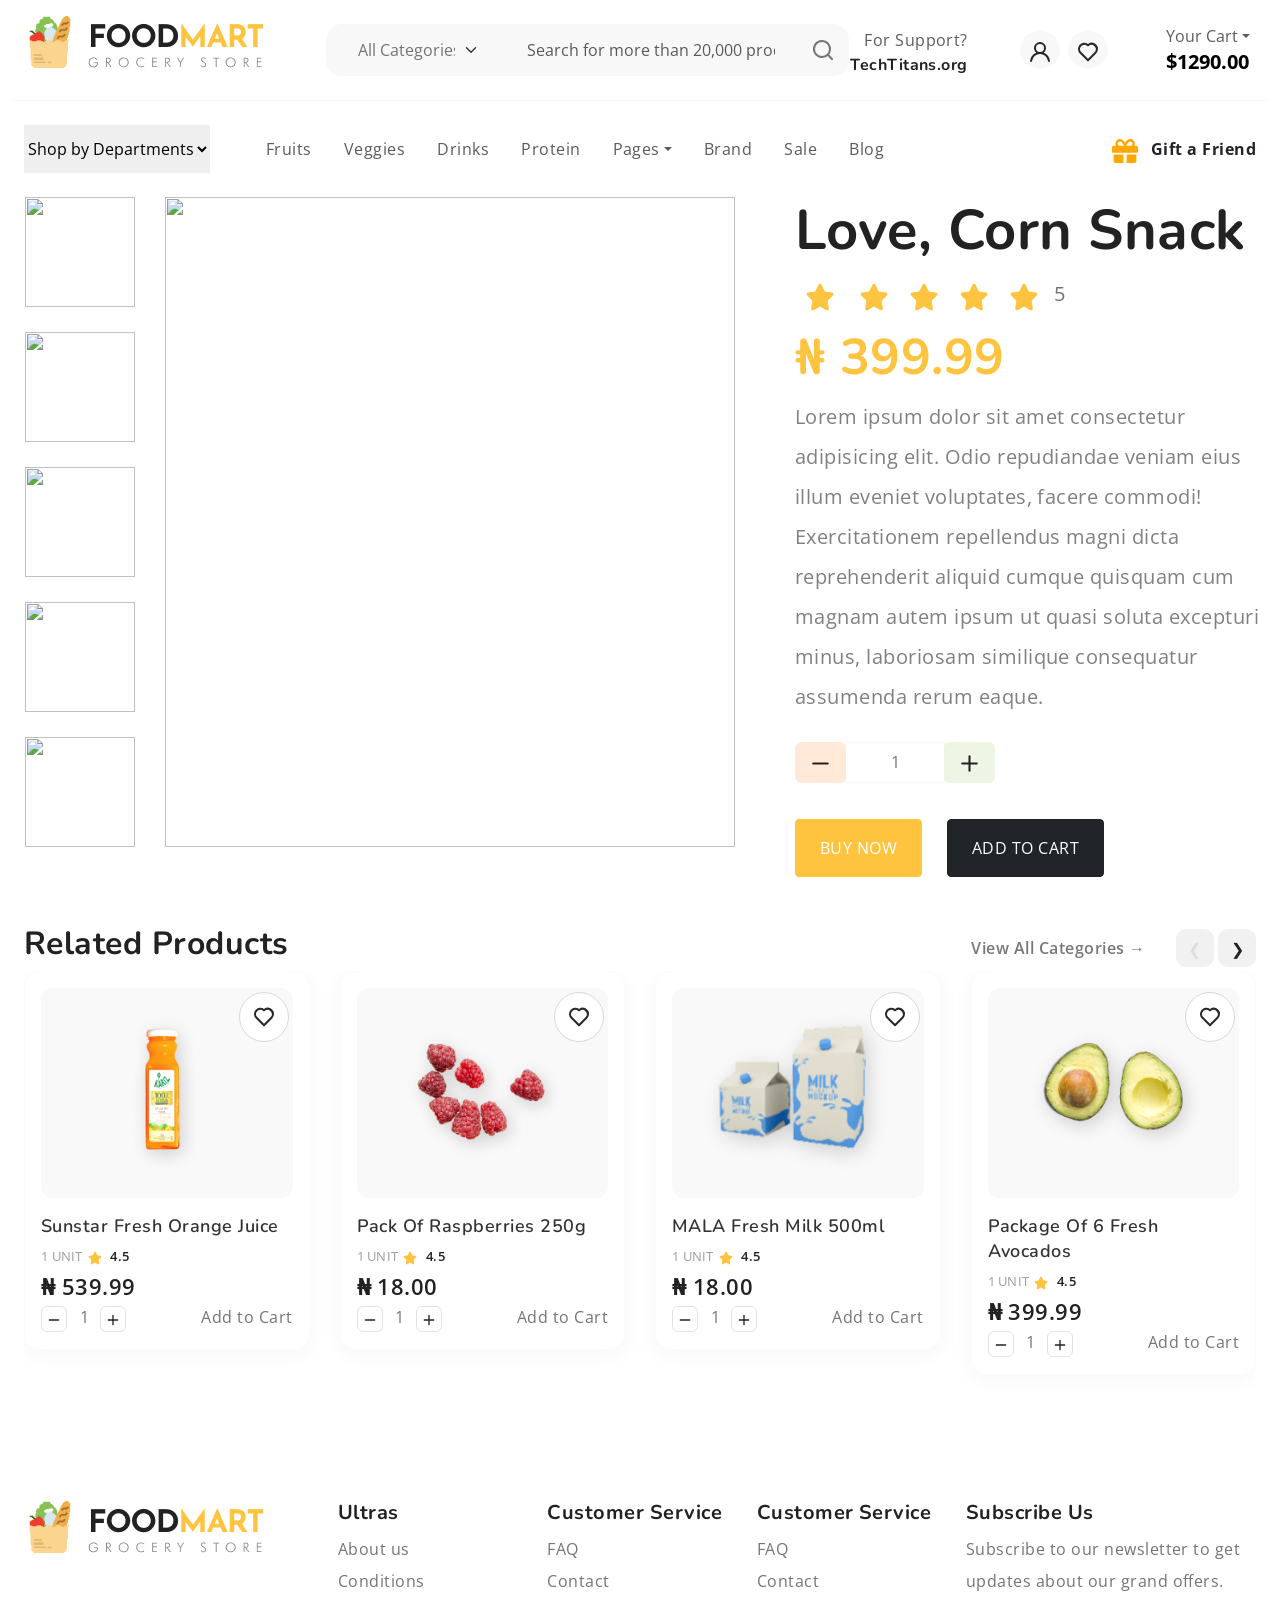
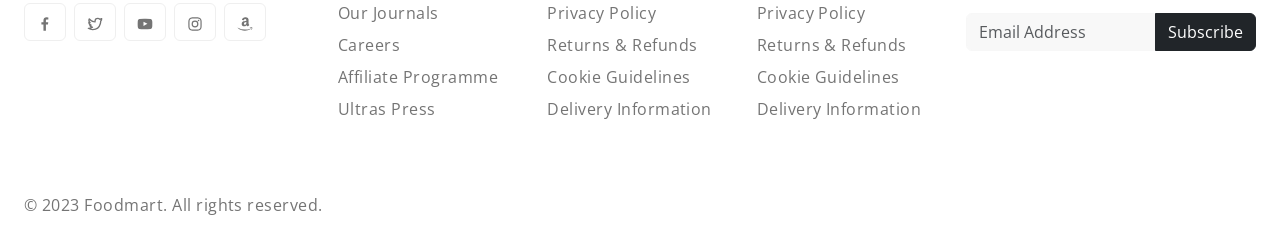
==== commit 09bb58bc: "Add files via upload" ====
--- a/single-product.html
+++ b/single-product.html
@@ -23,7 +23,7 @@
     <link
         href="https://fonts.googleapis.com/css2?family=Nunito:wght@400;700&family=Open+Sans:ital,wght@0,400;0,700;1,400;1,700&display=swap"
         rel="stylesheet">
-
+    
 </head>
 
 <body>
@@ -359,18 +359,19 @@
         <div class="product-angles">
 
             <div id="angles">
-                <img src="/Green-Mart-main/images/product-thumbnail-85.jpg" alt="">
-                <img src="/Green-Mart-main/images/product-thumbnail-86.jpg" alt="">
-                <img src="/Green-Mart-main/images/product-thumbnail-87.jpg" alt="">
-                <img src="/Green-Mart-main/images/product-thumbnail-88.jpg" alt="">
-                <img src="/Green-Mart-main/images/product-thumbnail-89.jpg" style="margin-bottom: 0;" alt="">
+                <img src="/Green-Mart-main/images/product-thumbnail-85.jpg" alt="" onclick="changeMainPhoto(1)">
+                <img src="/Green-Mart-main/images/product-thumbnail-86.jpg" alt="" onclick="changeMainPhoto(2)">
+                <img src="/Green-Mart-main/images/product-thumbnail-87.jpg" alt="" onclick="changeMainPhoto(3)">
+                <img src="/Green-Mart-main/images/product-thumbnail-88.jpg" alt="" onclick="changeMainPhoto(4)">
+                <img src="/Green-Mart-main/images/product-thumbnail-89.jpg" style="margin-bottom: 0;" alt=""
+                    onclick="changeMainPhoto(5)">
 
             </div>
 
         </div>
 
         <div class="product-photo">
-            <img src="/Green-Mart-main/images/product-large-3.jpg" alt="">
+            <img id="main-photo" src="/Green-Mart-main/images/product-large-1.jpg" alt="">
         </div>
 
         <div class="product-info">
@@ -422,11 +423,13 @@
             </div>
 
             <div class="buttons">
-                <a href="#" style="background-color: #FFC43F; color: white; border-color: #FFC43F;" class="btn btn-outline-dark btn-lg text-uppercase fs-6 rounded-1 px-4 py-3 mt-3">BUY
+                <a href="#" style="background-color: #FFC43F; color: white; border-color: #FFC43F;"
+                    class="btn btn-outline-dark btn-lg text-uppercase fs-6 rounded-1 px-4 py-3 mt-3">BUY
                     Now</a>
 
-                <a href="#" style="background-color: #212529; color: white; border-color: #212529;" class="btn btn-outline-dark btn-lg text-uppercase fs-6 rounded-1 px-4 py-3 mt-3">ADD TO CART
-                    </a>
+                <a href="#" style="background-color: #212529; color: white; border-color: #212529;"
+                    class="btn btn-outline-dark btn-lg text-uppercase fs-6 rounded-1 px-4 py-3 mt-3">ADD TO CART
+                </a>
             </div>
 
         </div>
@@ -438,6 +441,18 @@
             <div></div>
         </div>
     </div>
+
+    <script>
+        function changeMainPhoto(photoId) {
+
+            var mainPhotoPath = "/Green-Mart-main/images/product-large-" + photoId + ".jpg";
+
+            var mainPhoto = document.getElementById("main-photo");
+            mainPhoto.src = mainPhotoPath;
+        }
+
+        
+    </script>
 
 
     <style>
@@ -448,6 +463,10 @@
         .product-angles {
 
             width: 175px;
+        }
+
+        .product-angles img:hover {
+            cursor: pointer;
         }
 
         .product-angles img {
@@ -459,17 +478,13 @@
         }
 
         .product-photo {
-            border-radius: 100;
             width: 800px;
             margin-right: 60px;
             height: 650px;
         }
 
-        .product-photo img{
-            background-color: lightblue;
-            border-radius: 100;
-            width: 650px;
-            margin-right: 60px;
+        .product-photo img {
+            width: 570px;
             height: 650px;
         }
 
@@ -477,14 +492,22 @@
             flex-direction: row;
         }
 
-        .buttons{
+        .buttons {
             margin-top: 20px;
         }
 
-        .buttons a{
+        .buttons a {
+            margin-right: 20px;
+        }
+
+        .product-info {
             margin-right: 20px;
         }
     </style>
+
+
+
+
 
 
 
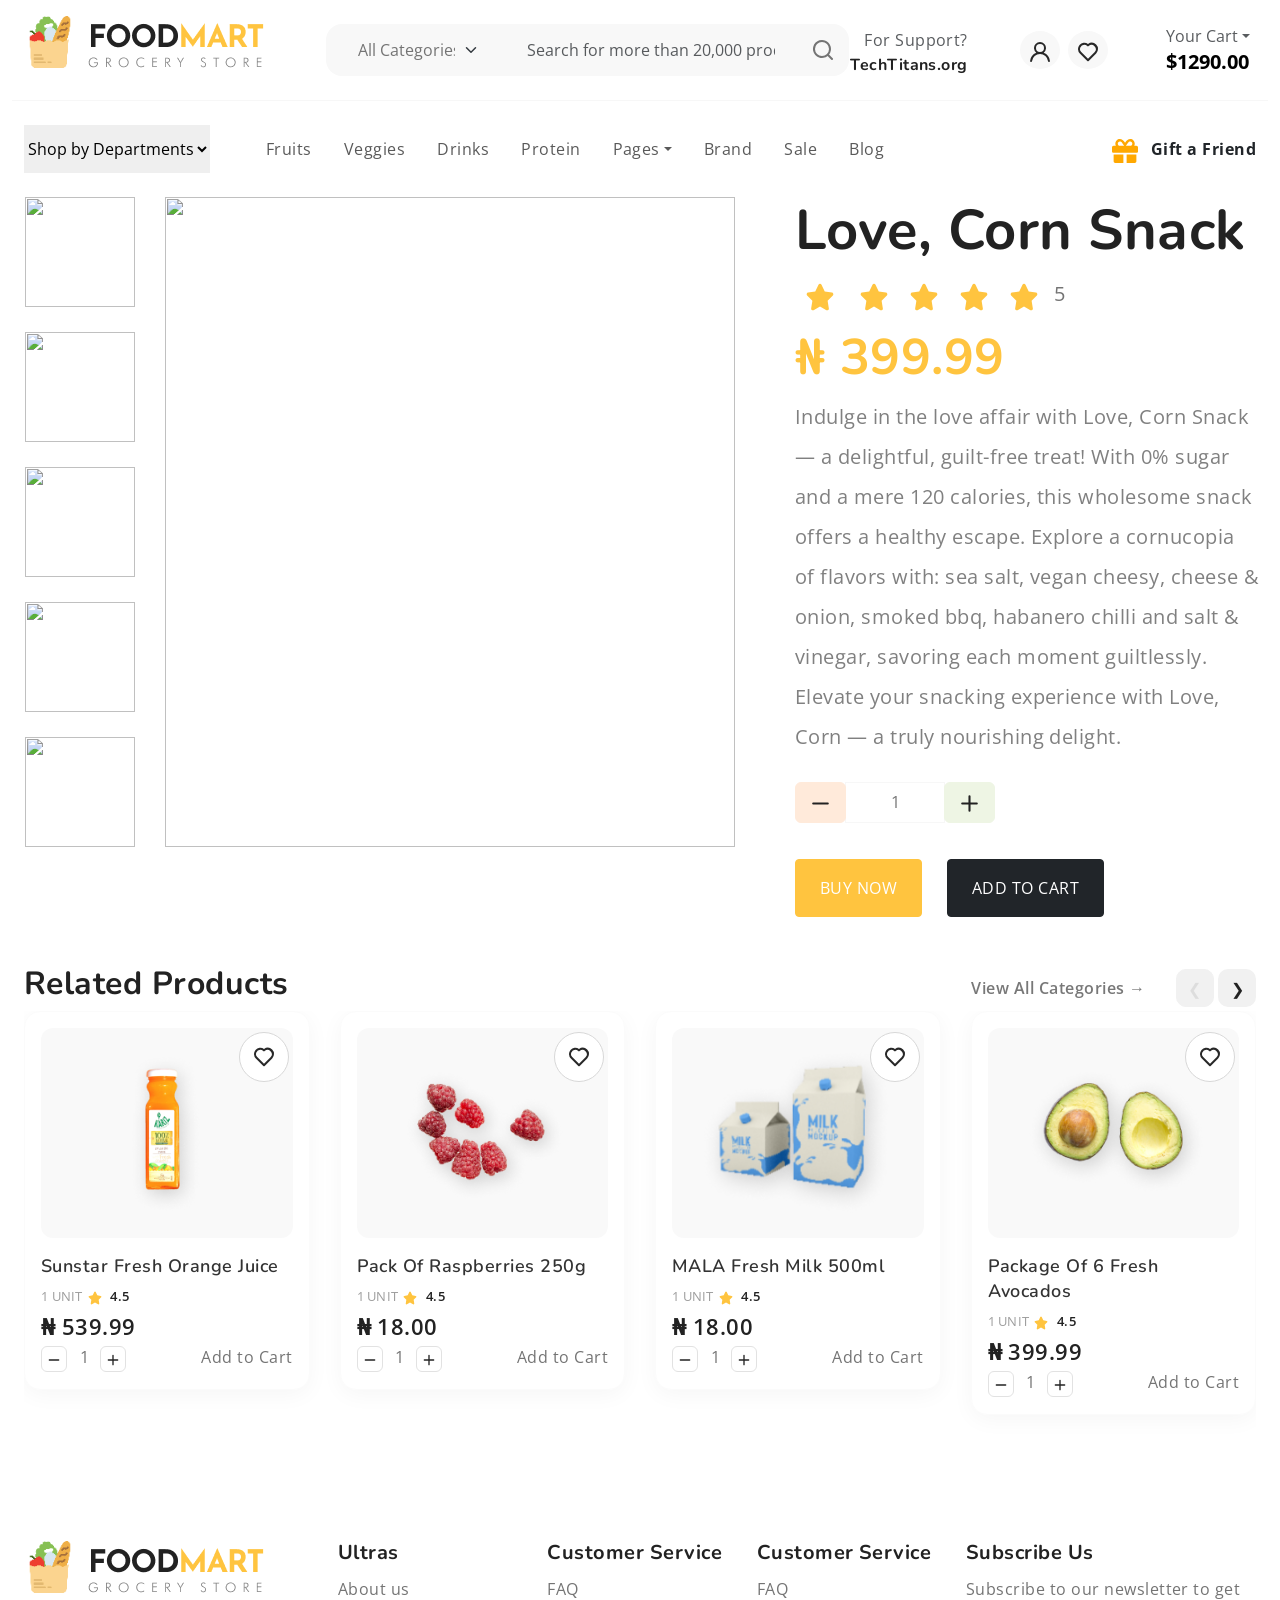
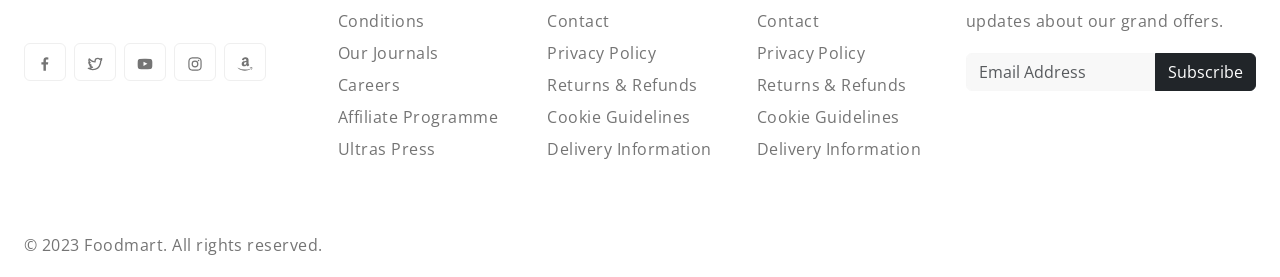
==== commit db6a9456: "Single product page Page that appears when a single product is clicked" ====
--- a/single-product.html
+++ b/single-product.html
@@ -398,10 +398,7 @@
             <h2 class="section-title display-4"> <span class="text-primary" style="font-size: 50px;">&#8358
                     399.99</span></h2>
 
-            <p style="font-size: 20px; color: grey;">Lorem ipsum dolor sit amet consectetur adipisicing elit. Odio
-                repudiandae veniam eius illum eveniet voluptates, facere commodi! Exercitationem repellendus magni dicta
-                reprehenderit aliquid cumque quisquam cum magnam autem ipsum ut quasi soluta excepturi minus, laboriosam
-                similique consequatur assumenda rerum eaque.</p>
+            <p style="font-size: 20px; color: grey;">Indulge in the love affair with Love, Corn Snack — a delightful, guilt-free treat! With 0% sugar and a mere 120 calories, this wholesome snack offers a healthy escape. Explore a cornucopia of flavors with: sea salt, vegan cheesy, cheese & onion, smoked bbq, habanero chilli and salt & vinegar, savoring each moment guiltlessly. Elevate your snacking experience with Love, Corn — a truly nourishing delight.</p>
 
             <div class="input-group product-qty" style="width: 200px; margin-top: 25px;">
                 <span class="input-group-btn">
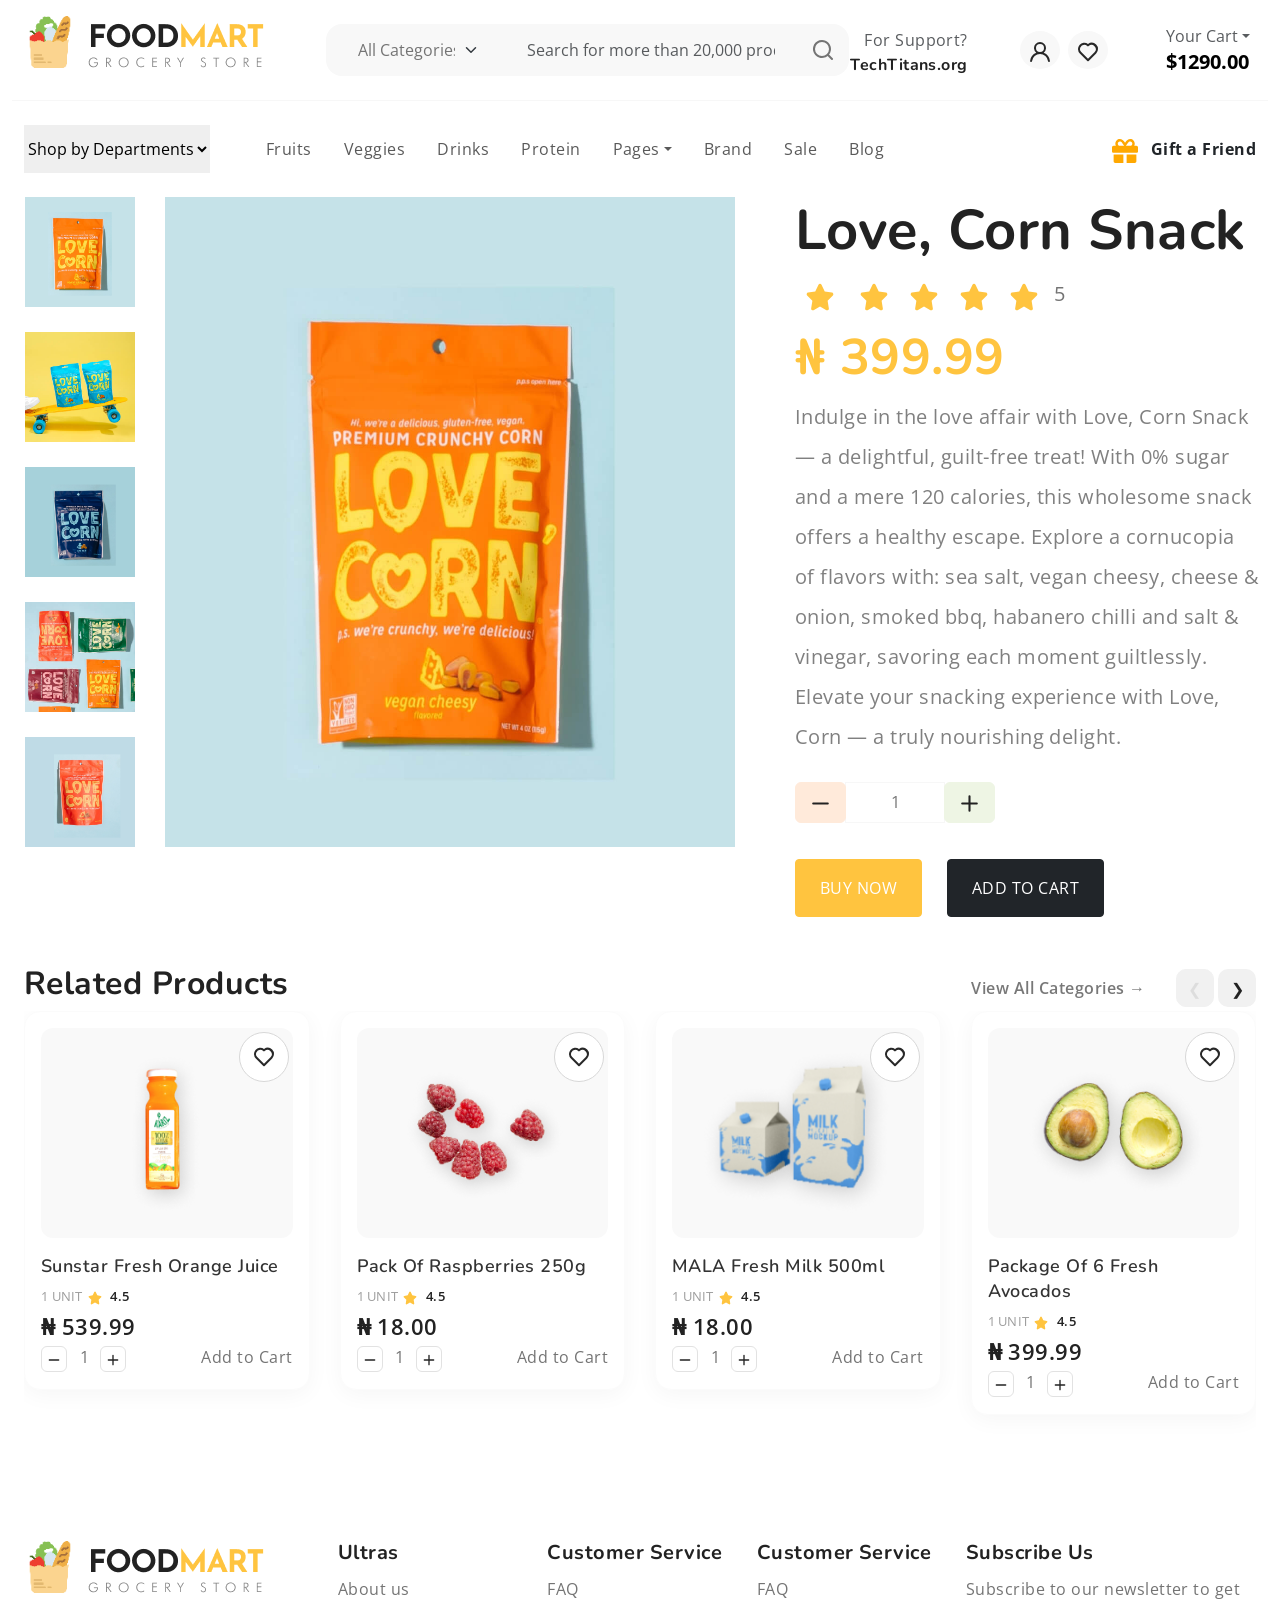
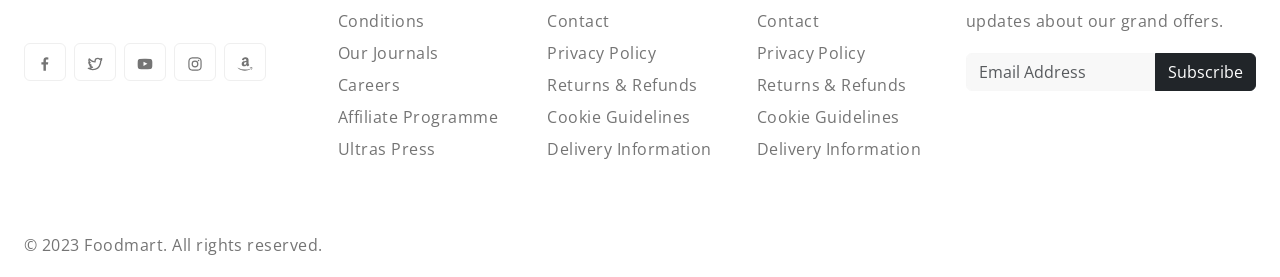
==== commit fc5f786a: "Cart, about, single-product and single-post pages" ====
--- a/single-product.html
+++ b/single-product.html
@@ -359,11 +359,11 @@
         <div class="product-angles">
 
             <div id="angles">
-                <img src="/Green-Mart-main/images/product-thumbnail-85.jpg" alt="" onclick="changeMainPhoto(1)">
-                <img src="/Green-Mart-main/images/product-thumbnail-86.jpg" alt="" onclick="changeMainPhoto(2)">
-                <img src="/Green-Mart-main/images/product-thumbnail-87.jpg" alt="" onclick="changeMainPhoto(3)">
-                <img src="/Green-Mart-main/images/product-thumbnail-88.jpg" alt="" onclick="changeMainPhoto(4)">
-                <img src="/Green-Mart-main/images/product-thumbnail-89.jpg" style="margin-bottom: 0;" alt=""
+                <img src="images/product-thumbnail-85.jpg" alt="" onclick="changeMainPhoto(1)">
+                <img src="images/product-thumbnail-86.jpg" alt="" onclick="changeMainPhoto(2)">
+                <img src="images/product-thumbnail-87.jpg" alt="" onclick="changeMainPhoto(3)">
+                <img src="images/product-thumbnail-88.jpg" alt="" onclick="changeMainPhoto(4)">
+                <img src="images/product-thumbnail-89.jpg" style="margin-bottom: 0;" alt=""
                     onclick="changeMainPhoto(5)">
 
             </div>
@@ -371,7 +371,7 @@
         </div>
 
         <div class="product-photo">
-            <img id="main-photo" src="/Green-Mart-main/images/product-large-1.jpg" alt="">
+            <img id="main-photo" src="images/product-large-1.jpg" alt="">
         </div>
 
         <div class="product-info">
@@ -442,7 +442,7 @@
     <script>
         function changeMainPhoto(photoId) {
 
-            var mainPhotoPath = "/Green-Mart-main/images/product-large-" + photoId + ".jpg";
+            var mainPhotoPath = "images/product-large-" + photoId + ".jpg";
 
             var mainPhoto = document.getElementById("main-photo");
             mainPhoto.src = mainPhotoPath;
